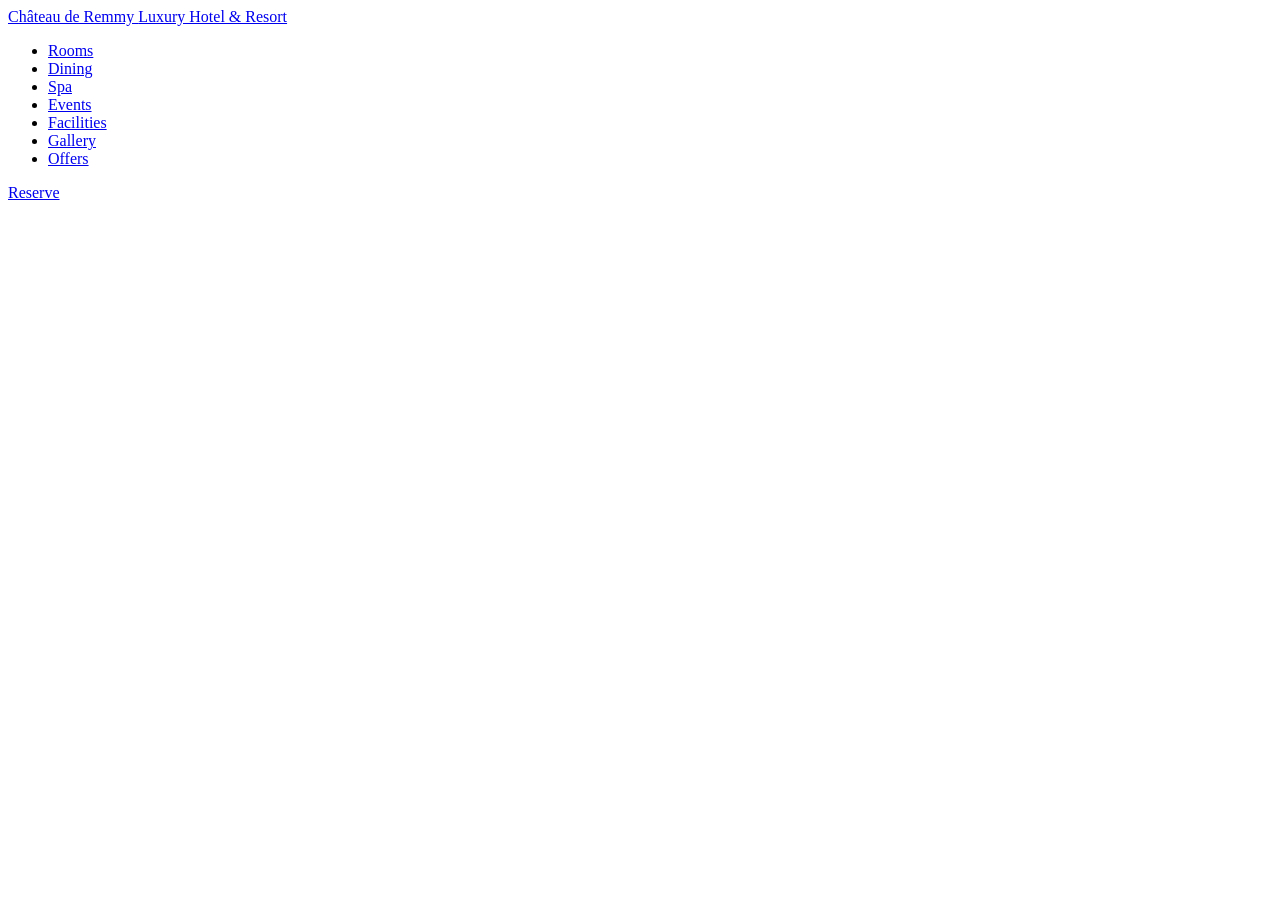
==== index.html @ 78923ac5 "Navbar made in index.html" ====
<!DOCTYPE html>
<html lang="en">
<head>
    <meta charset="UTF-8">
    <meta name="viewport" content="width=device-width, initial-scale=1.0">
    <title>Château de Remmy | Luxury Hotel & Resort</title>
</head>
<body>
    <!-- Navigation Bar -->
    <a href="index.html" class="navbar-logo">Château de Remmy
    <span>Luxury Hotel & Resort</span>
    </a>

    <ul class="navbar-links">
        <li><a href="rooms.html">Rooms</a></li>
        <li><a href="dining.html">Dining</a></li>
        <li><a href="spa.html">Spa</a></li>
        <li><a href="events.html">Events</a></li>
        <li><a href="facilities.html">Facilities</a></li>
        <li><a href="gallery.html">Gallery</a></li>
        <li><a href="offers.html">Offers</a></li>
    </ul>

     <a href="reservations.html" class="navbar-reserve">Reserve</a>
 
    
</body>
</html>
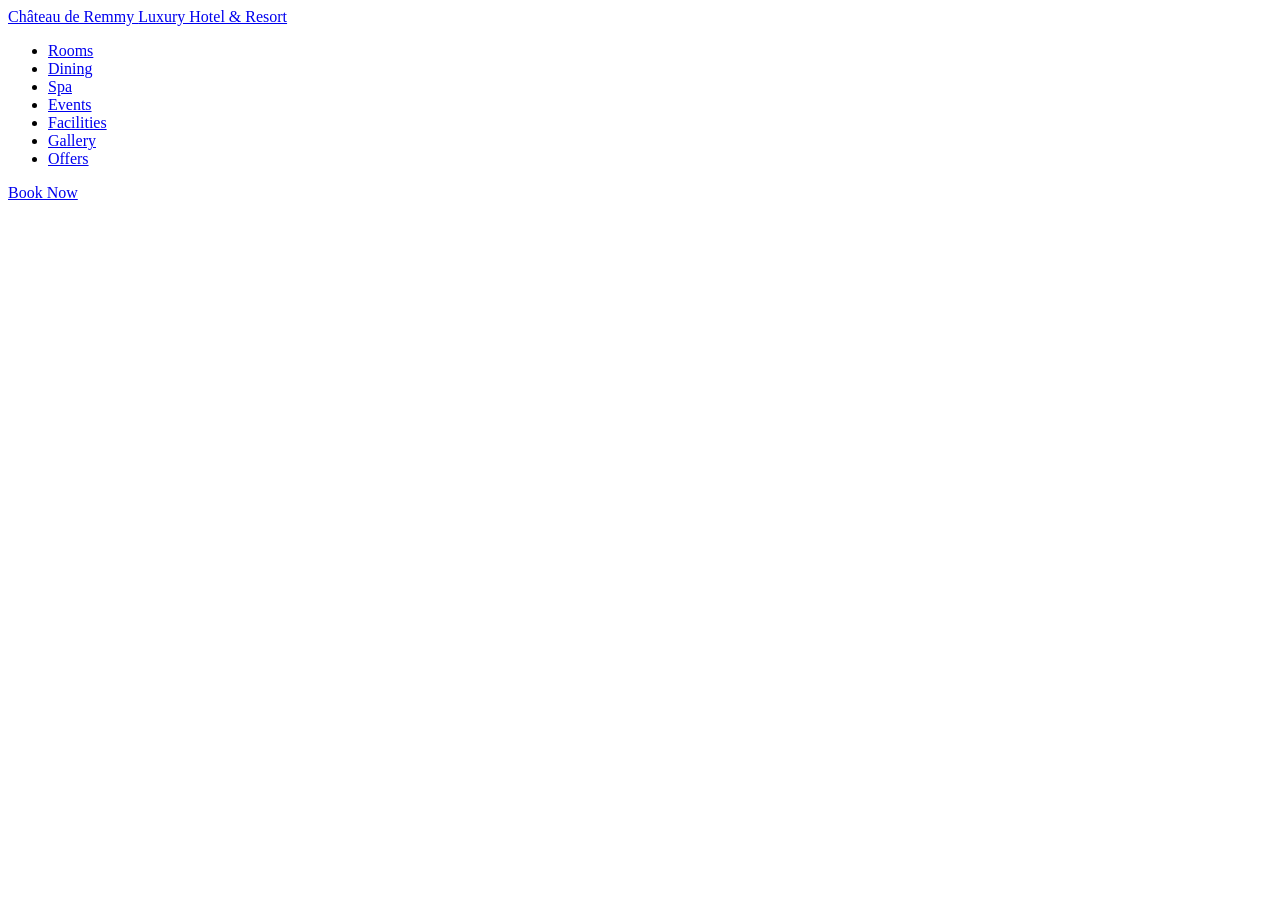
==== commit 3886b022: "small detail edited" ====
--- a/index.html
+++ b/index.html
@@ -21,7 +21,7 @@
         <li><a href="offers.html">Offers</a></li>
     </ul>
 
-     <a href="reservations.html" class="navbar-reserve">Reserve</a>
+     <a href="reservations.html" class="navbar-reserve">Book Now</a>
  
     
 </body>
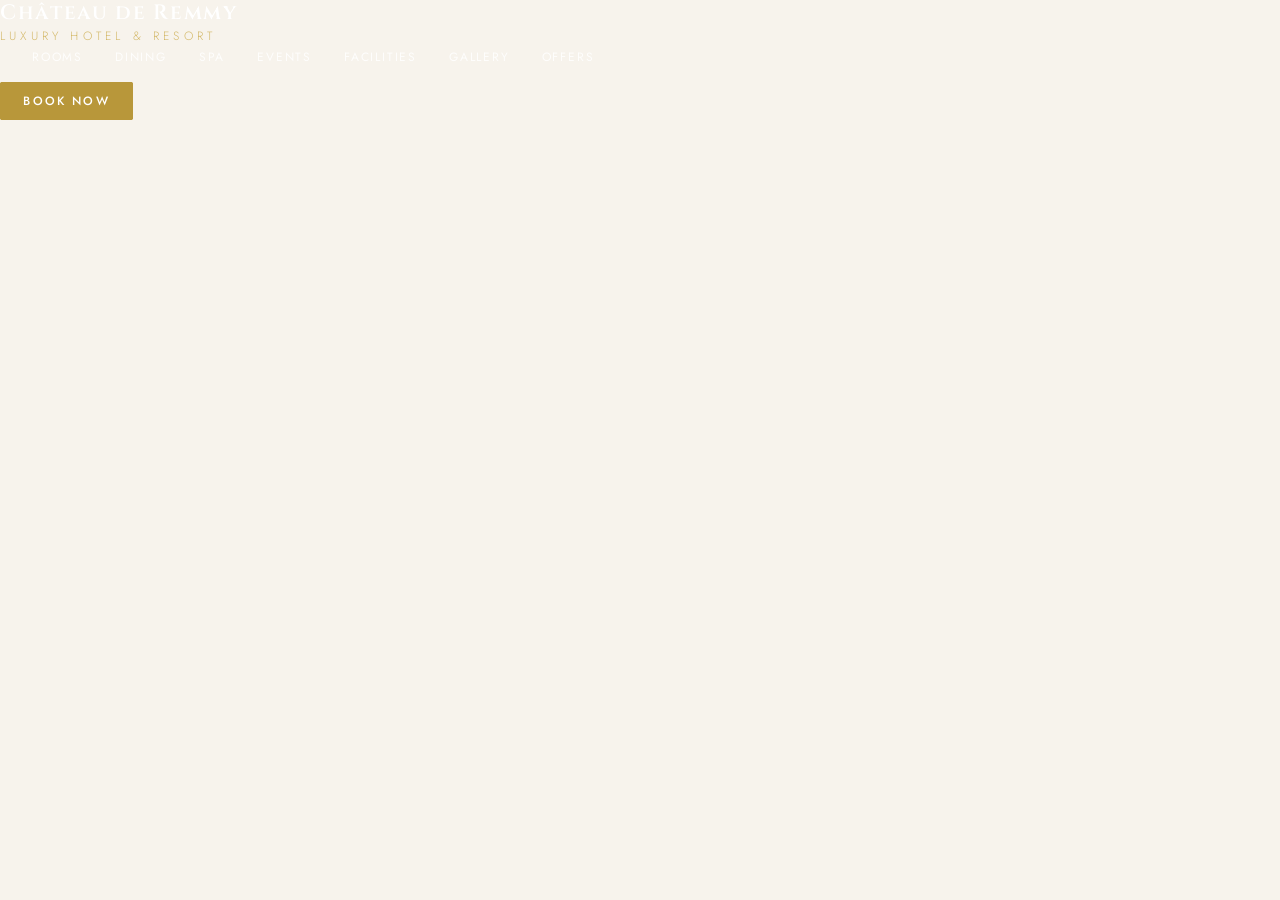
==== commit b15e49be: "Bootstrap links added" ====
--- a/index.html
+++ b/index.html
@@ -3,6 +3,8 @@
 <head>
     <meta charset="UTF-8">
     <meta name="viewport" content="width=device-width, initial-scale=1.0">
+    <link href="https://cdn.jsdelivr.net/npm/bootstrap@5.3.8/dist/css/bootstrap.min.css" rel="stylesheet">
+    <link rel="stylesheet" href="CSS/style.css">
     <title>Château de Remmy | Luxury Hotel & Resort</title>
 </head>
 <body>
--- a/CSS/style.css
+++ b/CSS/style.css
@@ -0,0 +1,929 @@
+/* ============================================================
+   CHATEAU DE REMMY — Main Stylesheet
+   Author: Remmy
+   Description: Shared foundation for all pages. All webpages use this style sheet 
+   ============================================================ */
+
+/* ── Google Fonts ─────────────────────────────────────────── */
+@import url('https://fonts.googleapis.com/css2?family=Cormorant+Garamond:ital,wght@0,300;0,400;0,600;1,300;1,400&family=Jost:wght@300;400;500&family=Cinzel:wght@400;600&display=swap');
+
+/* ── CSS Custom Properties ────────────────────────────────── */
+:root {
+  /* Colors */
+  --gold:         #B8973A;
+  --gold-light:   #D4B96A;
+  --gold-dark:    #8A6E25;
+  --navy:         #1A2438;
+  --navy-light:   #243050;
+  --cream:        #F7F3EC;
+  --cream-dark:   #EDE5D8;
+  --charcoal:     #2A2A2A;
+  --muted:        #6B6560;
+  --white:        #FFFFFF;
+  --black:        #0D0D0D;
+  --divider:      rgba(184, 151, 58, 0.25);
+
+  /* Typography */
+  --font-display: 'Cinzel', serif;               /* headers, logo */
+  --font-serif:   'Cormorant Garamond', serif;   /* subheadings, pull quotes */
+  --font-body:    'Jost', sans-serif;            /* body, nav, buttons */
+
+  /* Type Scale */
+  --text-xs:   0.75rem;
+  --text-sm:   0.875rem;
+  --text-base: 1rem;
+  --text-md:   1.125rem;
+  --text-lg:   1.375rem;
+  --text-xl:   1.75rem;
+  --text-2xl:  2.25rem;
+  --text-3xl:  3rem;
+  --text-4xl:  4rem;
+  --text-hero: clamp(3rem, 8vw, 6.5rem);
+
+  /* Spacing */
+  --section-py: 5rem;
+  --section-px: 1.5rem;
+
+  /* Transitions */
+  --transition: 0.35s ease;
+  --transition-slow: 0.6s ease;
+
+  /* Shadows */
+  --shadow-sm:  0 2px 12px rgba(0,0,0,0.07);
+  --shadow-md:  0 6px 28px rgba(0,0,0,0.12);
+  --shadow-lg:  0 16px 48px rgba(0,0,0,0.18);
+
+  /* Border radius */
+  --radius-sm: 2px;
+  --radius-md: 6px;
+}
+
+/* ── Reset & Base ─────────────────────────────────────────── */
+*, *::before, *::after {
+  box-sizing: border-box;
+  margin: 0;
+  padding: 0;
+}
+
+html {
+  scroll-behavior: smooth;
+  font-size: 16px;
+}
+
+body {
+  font-family: var(--font-body);
+  font-weight: 300;
+  color: var(--charcoal);
+  background-color: var(--cream);
+  line-height: 1.75;
+  -webkit-font-smoothing: antialiased;
+}
+
+img {
+  max-width: 100%;
+  height: auto;
+  display: block;
+}
+
+a {
+  color: inherit;
+  text-decoration: none;
+  transition: color var(--transition);
+}
+
+ul {
+  list-style: none;
+}
+
+/* ── Typography Utilities ─────────────────────────────────── */
+.font-display  { font-family: var(--font-display); }
+.font-serif    { font-family: var(--font-serif); }
+.font-body     { font-family: var(--font-body); }
+
+.text-gold     { color: var(--gold); }
+.text-navy     { color: var(--navy); }
+.text-muted    { color: var(--muted); }
+.text-cream    { color: var(--cream); }
+.text-white    { color: var(--white); }
+
+/* ── Section Layout ───────────────────────────────────────── */
+.section {
+  padding: var(--section-py) var(--section-px);
+}
+
+.section--dark {
+  background-color: var(--navy);
+  color: var(--cream);
+}
+
+.section--cream {
+  background-color: var(--cream-dark);
+}
+
+.section--white {
+  background-color: var(--white);
+}
+
+.container-narrow {
+  max-width: 780px;
+  margin-inline: auto;
+  padding-inline: var(--section-px);
+}
+
+/* ── Section Headers ──────────────────────────────────────── */
+.section-eyebrow {
+  font-family: var(--font-body);
+  font-size: var(--text-xs);
+  font-weight: 500;
+  letter-spacing: 0.25em;
+  text-transform: uppercase;
+  color: var(--gold);
+  display: block;
+  margin-bottom: 0.75rem;
+}
+
+.section-title {
+  font-family: var(--font-display);
+  font-size: var(--text-2xl);
+  font-weight: 600;
+  color: var(--navy);
+  line-height: 1.2;
+  margin-bottom: 1rem;
+}
+
+.section--dark .section-title {
+  color: var(--cream);
+}
+
+.section-subtitle {
+  font-family: var(--font-serif);
+  font-size: var(--text-lg);
+  font-weight: 300;
+  font-style: italic;
+  color: var(--muted);
+  margin-bottom: 2.5rem;
+  max-width: 560px;
+}
+
+.section--dark .section-subtitle {
+  color: var(--cream-dark);
+  opacity: 0.8;
+}
+
+/* Gold divider line under section title */
+.title-divider {
+  width: 48px;
+  height: 1px;
+  background: var(--gold);
+  margin: 1.25rem 0 2rem;
+}
+
+.title-divider--center {
+  margin-inline: auto;
+}
+
+/* ── Gold Rule Divider ────────────────────────────────────── */
+.gold-rule {
+  border: none;
+  border-top: 1px solid var(--divider);
+  margin: 3rem 0;
+}
+
+/* ── Buttons ──────────────────────────────────────────────── */
+.btn-chateau {
+  display: inline-block;
+  font-family: var(--font-body);
+  font-size: var(--text-xs);
+  font-weight: 500;
+  letter-spacing: 0.2em;
+  text-transform: uppercase;
+  padding: 0.85rem 2.25rem;
+  border: 1px solid var(--gold);
+  color: var(--gold);
+  background: transparent;
+  cursor: pointer;
+  transition: background var(--transition), color var(--transition);
+  border-radius: var(--radius-sm);
+}
+
+.btn-chateau:hover {
+  background: var(--gold);
+  color: var(--white);
+}
+
+.btn-chateau--filled {
+  background: var(--gold);
+  color: var(--white);
+}
+
+.btn-chateau--filled:hover {
+  background: var(--gold-dark);
+  border-color: var(--gold-dark);
+  color: var(--white);
+}
+
+.btn-chateau--dark {
+  border-color: var(--navy);
+  color: var(--navy);
+}
+
+.btn-chateau--dark:hover {
+  background: var(--navy);
+  color: var(--white);
+}
+
+.btn-chateau--white {
+  border-color: var(--white);
+  color: var(--white);
+}
+
+.btn-chateau--white:hover {
+  background: var(--white);
+  color: var(--navy);
+}
+
+/* ── Navbar ───────────────────────────────────────────────── */
+.navbar-chateau {
+  position: fixed;
+  top: 0;
+  left: 0;
+  right: 0;
+  z-index: 1000;
+  padding: 1.5rem 2rem;
+  display: flex;
+  align-items: center;
+  justify-content: space-between;
+  transition: background var(--transition), padding var(--transition), box-shadow var(--transition);
+}
+
+/* Transparent on hero pages */
+.navbar-chateau.navbar-transparent {
+  background: transparent;
+}
+
+/* Scrolled state — applied via JS */
+.navbar-chateau.scrolled {
+  background: var(--navy);
+  padding: 1rem 2rem;
+  box-shadow: var(--shadow-md);
+}
+
+/* Solid — for inner pages with no hero */
+.navbar-chateau.navbar-solid {
+  background: var(--navy);
+  padding: 1rem 2rem;
+}
+
+/* Logo */
+.navbar-logo {
+  font-family: var(--font-display);
+  font-size: 1.3rem;
+  font-weight: 600;
+  letter-spacing: 0.08em;
+  color: var(--white);
+  line-height: 1;
+}
+
+.navbar-logo span {
+  display: block;
+  font-family: var(--font-body);
+  font-size: var(--text-xs);
+  font-weight: 300;
+  letter-spacing: 0.35em;
+  text-transform: uppercase;
+  color: var(--gold-light);
+  margin-top: 2px;
+}
+
+/* Nav links */
+.navbar-links {
+  display: flex;
+  align-items: center;
+  gap: 2rem;
+}
+
+.navbar-links a {
+  font-family: var(--font-body);
+  font-size: var(--text-xs);
+  font-weight: 400;
+  letter-spacing: 0.15em;
+  text-transform: uppercase;
+  color: rgba(255,255,255,0.85);
+  position: relative;
+  padding-bottom: 2px;
+}
+
+.navbar-links a::after {
+  content: '';
+  position: absolute;
+  bottom: 0;
+  left: 0;
+  width: 0;
+  height: 1px;
+  background: var(--gold);
+  transition: width var(--transition);
+}
+
+.navbar-links a:hover,
+.navbar-links a.active {
+  color: var(--white);
+}
+
+.navbar-links a:hover::after,
+.navbar-links a.active::after {
+  width: 100%;
+}
+
+/* Reserve button in navbar */
+.navbar-reserve {
+  font-family: var(--font-body);
+  font-size: var(--text-xs);
+  font-weight: 500;
+  letter-spacing: 0.18em;
+  text-transform: uppercase;
+  color: var(--white);
+  background: var(--gold);
+  border: 1px solid var(--gold);
+  padding: 0.55rem 1.4rem;
+  border-radius: var(--radius-sm);
+  transition: background var(--transition), color var(--transition);
+  white-space: nowrap;
+}
+
+.navbar-reserve:hover {
+  background: var(--gold-dark);
+  border-color: var(--gold-dark);
+  color: var(--white);
+}
+
+/* Hamburger (mobile) */
+.navbar-toggler {
+  display: none;
+  background: none;
+  border: none;
+  cursor: pointer;
+  padding: 4px;
+}
+
+.navbar-toggler span {
+  display: block;
+  width: 24px;
+  height: 1.5px;
+  background: var(--white);
+  margin: 5px 0;
+  transition: transform var(--transition), opacity var(--transition);
+}
+
+/* Mobile nav drawer */
+.navbar-drawer {
+  display: none;
+  position: fixed;
+  top: 0;
+  right: -100%;
+  width: min(320px, 85vw);
+  height: 100vh;
+  background: var(--navy);
+  z-index: 999;
+  padding: 5rem 2rem 2rem;
+  flex-direction: column;
+  gap: 1.5rem;
+  transition: right var(--transition-slow);
+  box-shadow: var(--shadow-lg);
+}
+
+.navbar-drawer.open {
+  right: 0;
+}
+
+.navbar-drawer a {
+  font-family: var(--font-body);
+  font-size: var(--text-md);
+  font-weight: 300;
+  letter-spacing: 0.12em;
+  text-transform: uppercase;
+  color: rgba(255,255,255,0.85);
+  border-bottom: 1px solid var(--divider);
+  padding-bottom: 1rem;
+}
+
+.navbar-drawer a:hover {
+  color: var(--gold-light);
+}
+
+.drawer-overlay {
+  display: none;
+  position: fixed;
+  inset: 0;
+  background: rgba(0,0,0,0.5);
+  z-index: 998;
+}
+
+.drawer-overlay.open {
+  display: block;
+}
+
+/* ── Footer ───────────────────────────────────────────────── */
+.footer {
+  background: var(--black);
+  color: rgba(255,255,255,0.6);
+  padding: 4rem 2rem 2rem;
+}
+
+.footer-grid {
+  display: grid;
+  grid-template-columns: 2fr 1fr 1fr 1.5fr;
+  gap: 3rem;
+  padding-bottom: 3rem;
+  border-bottom: 1px solid rgba(255,255,255,0.08);
+  margin-bottom: 2rem;
+}
+
+.footer-brand .navbar-logo {
+  margin-bottom: 1rem;
+}
+
+.footer-brand p {
+  font-size: var(--text-sm);
+  line-height: 1.8;
+  max-width: 260px;
+  margin-bottom: 1.5rem;
+}
+
+.footer-heading {
+  font-family: var(--font-display);
+  font-size: var(--text-sm);
+  font-weight: 600;
+  letter-spacing: 0.15em;
+  color: var(--gold-light);
+  margin-bottom: 1.25rem;
+  text-transform: uppercase;
+}
+
+.footer-links {
+  display: flex;
+  flex-direction: column;
+  gap: 0.6rem;
+}
+
+.footer-links a {
+  font-size: var(--text-sm);
+  color: rgba(255,255,255,0.55);
+  letter-spacing: 0.04em;
+  transition: color var(--transition);
+}
+
+.footer-links a:hover {
+  color: var(--gold-light);
+}
+
+.footer-contact-item {
+  display: flex;
+  gap: 0.75rem;
+  font-size: var(--text-sm);
+  margin-bottom: 0.75rem;
+  align-items: flex-start;
+}
+
+.footer-contact-item i {
+  color: var(--gold);
+  margin-top: 3px;
+  flex-shrink: 0;
+}
+
+/* Social icons */
+.footer-socials {
+  display: flex;
+  gap: 0.75rem;
+  margin-top: 1rem;
+}
+
+.footer-social-icon {
+  width: 36px;
+  height: 36px;
+  border: 1px solid rgba(255,255,255,0.15);
+  border-radius: 50%;
+  display: flex;
+  align-items: center;
+  justify-content: center;
+  color: rgba(255,255,255,0.55);
+  font-size: var(--text-sm);
+  transition: border-color var(--transition), color var(--transition);
+}
+
+.footer-social-icon:hover {
+  border-color: var(--gold);
+  color: var(--gold);
+}
+
+.footer-bottom {
+  display: flex;
+  justify-content: space-between;
+  align-items: center;
+  font-size: var(--text-xs);
+  letter-spacing: 0.05em;
+  flex-wrap: wrap;
+  gap: 0.5rem;
+}
+
+.footer-bottom a {
+  color: rgba(255,255,255,0.4);
+}
+
+.footer-bottom a:hover {
+  color: var(--gold-light);
+}
+
+/* ── Cards ────────────────────────────────────────────────── */
+.card-chateau {
+  background: var(--white);
+  border-radius: var(--radius-md);
+  overflow: hidden;
+  box-shadow: var(--shadow-sm);
+  transition: transform var(--transition), box-shadow var(--transition);
+}
+
+.card-chateau:hover {
+  transform: translateY(-4px);
+  box-shadow: var(--shadow-md);
+}
+
+.card-chateau__img {
+  width: 100%;
+  height: 240px;
+  object-fit: cover;
+  transition: transform var(--transition-slow);
+}
+
+.card-chateau:hover .card-chateau__img {
+  transform: scale(1.04);
+}
+
+.card-chateau__img-wrap {
+  overflow: hidden;
+}
+
+.card-chateau__body {
+  padding: 1.5rem;
+}
+
+.card-chateau__eyebrow {
+  font-size: var(--text-xs);
+  letter-spacing: 0.2em;
+  text-transform: uppercase;
+  color: var(--gold);
+  margin-bottom: 0.4rem;
+}
+
+.card-chateau__title {
+  font-family: var(--font-display);
+  font-size: var(--text-lg);
+  color: var(--navy);
+  margin-bottom: 0.5rem;
+}
+
+.card-chateau__text {
+  font-size: var(--text-sm);
+  color: var(--muted);
+  line-height: 1.7;
+  margin-bottom: 1.25rem;
+}
+
+.card-chateau__price {
+  font-family: var(--font-serif);
+  font-size: var(--text-xl);
+  color: var(--navy);
+  font-weight: 300;
+}
+
+.card-chateau__price span {
+  font-family: var(--font-body);
+  font-size: var(--text-xs);
+  color: var(--muted);
+  font-weight: 300;
+}
+
+/* ── Form Elements ────────────────────────────────────────── */
+.form-chateau .form-label {
+  font-family: var(--font-body);
+  font-size: var(--text-xs);
+  letter-spacing: 0.15em;
+  text-transform: uppercase;
+  color: var(--muted);
+  margin-bottom: 0.4rem;
+  display: block;
+}
+
+.form-chateau .form-control,
+.form-chateau .form-select {
+  border: 1px solid var(--cream-dark);
+  border-radius: var(--radius-sm);
+  font-family: var(--font-body);
+  font-size: var(--text-sm);
+  font-weight: 300;
+  color: var(--charcoal);
+  background: var(--white);
+  padding: 0.7rem 1rem;
+  transition: border-color var(--transition), box-shadow var(--transition);
+}
+
+.form-chateau .form-control:focus,
+.form-chateau .form-select:focus {
+  outline: none;
+  border-color: var(--gold);
+  box-shadow: 0 0 0 3px rgba(184,151,58,0.12);
+}
+
+.form-chateau .form-control::placeholder {
+  color: var(--muted);
+  opacity: 0.6;
+}
+
+/* ── Badge ────────────────────────────────────────────────── */
+.badge-chateau {
+  display: inline-block;
+  font-family: var(--font-body);
+  font-size: 0.65rem;
+  font-weight: 500;
+  letter-spacing: 0.18em;
+  text-transform: uppercase;
+  padding: 0.3rem 0.8rem;
+  border-radius: 2px;
+  background: var(--gold);
+  color: var(--white);
+}
+
+.badge-chateau--outline {
+  background: transparent;
+  border: 1px solid var(--gold);
+  color: var(--gold);
+}
+
+.badge-chateau--navy {
+  background: var(--navy);
+  color: var(--cream);
+}
+
+/* ── Page Hero (inner pages) ──────────────────────────────── */
+.page-hero {
+  position: relative;
+  height: 420px;
+  display: flex;
+  align-items: flex-end;
+  padding: 3rem 2rem;
+  overflow: hidden;
+  margin-top: 0;
+}
+
+.page-hero__bg {
+  position: absolute;
+  inset: 0;
+  width: 100%;
+  height: 100%;
+  object-fit: cover;
+  z-index: 0;
+}
+
+.page-hero__overlay {
+  position: absolute;
+  inset: 0;
+  background: linear-gradient(to top, rgba(10,15,28,0.80) 0%, rgba(10,15,28,0.25) 100%);
+  z-index: 1;
+}
+
+.page-hero__content {
+  position: relative;
+  z-index: 2;
+  max-width: 1200px;
+  width: 100%;
+  margin-inline: auto;
+}
+
+.page-hero__eyebrow {
+  font-size: var(--text-xs);
+  letter-spacing: 0.28em;
+  text-transform: uppercase;
+  color: var(--gold-light);
+  margin-bottom: 0.5rem;
+}
+
+.page-hero__title {
+  font-family: var(--font-display);
+  font-size: var(--text-3xl);
+  color: var(--white);
+  font-weight: 600;
+  line-height: 1.1;
+}
+
+/* ── Breadcrumb ───────────────────────────────────────────── */
+.breadcrumb-chateau {
+  display: flex;
+  align-items: center;
+  gap: 0.5rem;
+  font-size: var(--text-xs);
+  letter-spacing: 0.1em;
+  text-transform: uppercase;
+  color: rgba(255,255,255,0.5);
+  margin-bottom: 1rem;
+}
+
+.breadcrumb-chateau a {
+  color: rgba(255,255,255,0.5);
+}
+
+.breadcrumb-chateau a:hover {
+  color: var(--gold-light);
+}
+
+.breadcrumb-chateau .sep {
+  color: var(--gold);
+}
+
+/* ── Utility Classes ──────────────────────────────────────── */
+.text-center  { text-align: center; }
+.text-left    { text-align: left; }
+.text-right   { text-align: right; }
+
+.mt-section   { margin-top: var(--section-py); }
+.mb-section   { margin-bottom: var(--section-py); }
+
+.visually-hidden {
+  position: absolute;
+  width: 1px;
+  height: 1px;
+  overflow: hidden;
+  clip: rect(0,0,0,0);
+  white-space: nowrap;
+}
+
+/* ── Scroll Animations ────────────────────────────────────── */
+.reveal {
+  opacity: 0;
+  transform: translateY(24px);
+  transition: opacity 0.7s ease, transform 0.7s ease;
+}
+
+.reveal.visible {
+  opacity: 1;
+  transform: translateY(0);
+}
+
+/* ── Reduced Motion ───────────────────────────────────────── */
+@media (prefers-reduced-motion: reduce) {
+  *, *::before, *::after {
+    animation-duration: 0.01ms !important;
+    transition-duration: 0.01ms !important;
+  }
+  .reveal {
+    opacity: 1;
+    transform: none;
+  }
+}
+
+/* ── Back to Top Button ───────────────────────────────────── */
+#back-to-top {
+  position: fixed;
+  bottom: 2rem;
+  right: 2rem;
+  width: 44px;
+  height: 44px;
+  background: var(--navy);
+  border: 1px solid var(--gold);
+  color: var(--gold);
+  display: flex;
+  align-items: center;
+  justify-content: center;
+  border-radius: 50%;
+  cursor: pointer;
+  opacity: 0;
+  pointer-events: none;
+  transition: opacity var(--transition), background var(--transition);
+  z-index: 900;
+  font-size: var(--text-sm);
+}
+
+#back-to-top.visible {
+  opacity: 1;
+  pointer-events: all;
+}
+
+#back-to-top:hover {
+  background: var(--gold);
+  color: var(--white);
+}
+
+/* ── Responsive ───────────────────────────────────────────── */
+@media (max-width: 1024px) {
+  .footer-grid {
+    grid-template-columns: 1fr 1fr;
+    gap: 2rem;
+  }
+}
+
+@media (max-width: 768px) {
+  :root {
+    --section-py: 3.5rem;
+    --text-2xl: 1.75rem;
+    --text-3xl: 2.25rem;
+  }
+
+  .navbar-links,
+  .navbar-reserve {
+    display: none;
+  }
+
+  .navbar-toggler {
+    display: block;
+  }
+
+  .navbar-drawer {
+    display: flex;
+  }
+
+  .footer-grid {
+    grid-template-columns: 1fr;
+    gap: 2rem;
+  }
+
+  .footer-bottom {
+    flex-direction: column;
+    text-align: center;
+  }
+
+  .page-hero {
+    height: 320px;
+    padding: 2rem 1.25rem;
+  }
+
+  .page-hero__title {
+    font-size: var(--text-2xl);
+  }
+}
+
+@media (max-width: 480px) {
+  :root {
+    --section-py: 2.5rem;
+    --section-px: 1rem;
+  }
+
+  .navbar-chateau {
+    padding: 1rem 1.25rem;
+  }
+
+  #back-to-top {
+    bottom: 1.25rem;
+    right: 1.25rem;
+  }
+}
+/* =========================
+   HOME HERO
+========================= */
+
+.hero-section{
+    height:100vh;
+    min-height:700px;
+
+    background:url('../Images/hotel-hero.jpg') center center/cover no-repeat;
+
+    position:relative;
+    display:flex;
+    align-items:center;
+}
+
+.hero-overlay{
+    position:absolute;
+    inset:0;
+
+    background:rgba(10,15,28,0.55);
+}
+
+.hero-section .container{
+    position:relative;
+    z-index:2;
+}
+
+.hero-title{
+    font-family:var(--font-display);
+    font-size:var(--text-hero);
+    color:white;
+    line-height:1.1;
+    margin-bottom:1rem;
+}
+
+.hero-text{
+    color:rgba(255,255,255,0.9);
+    font-size:1.2rem;
+    max-width:600px;
+    margin-bottom:2rem;
+}
+
+@media(max-width:768px){
+
+    .hero-section{
+        min-height:600px;
+        text-align:center;
+    }
+
+    .hero-text{
+        margin-inline:auto;
+    }
+}
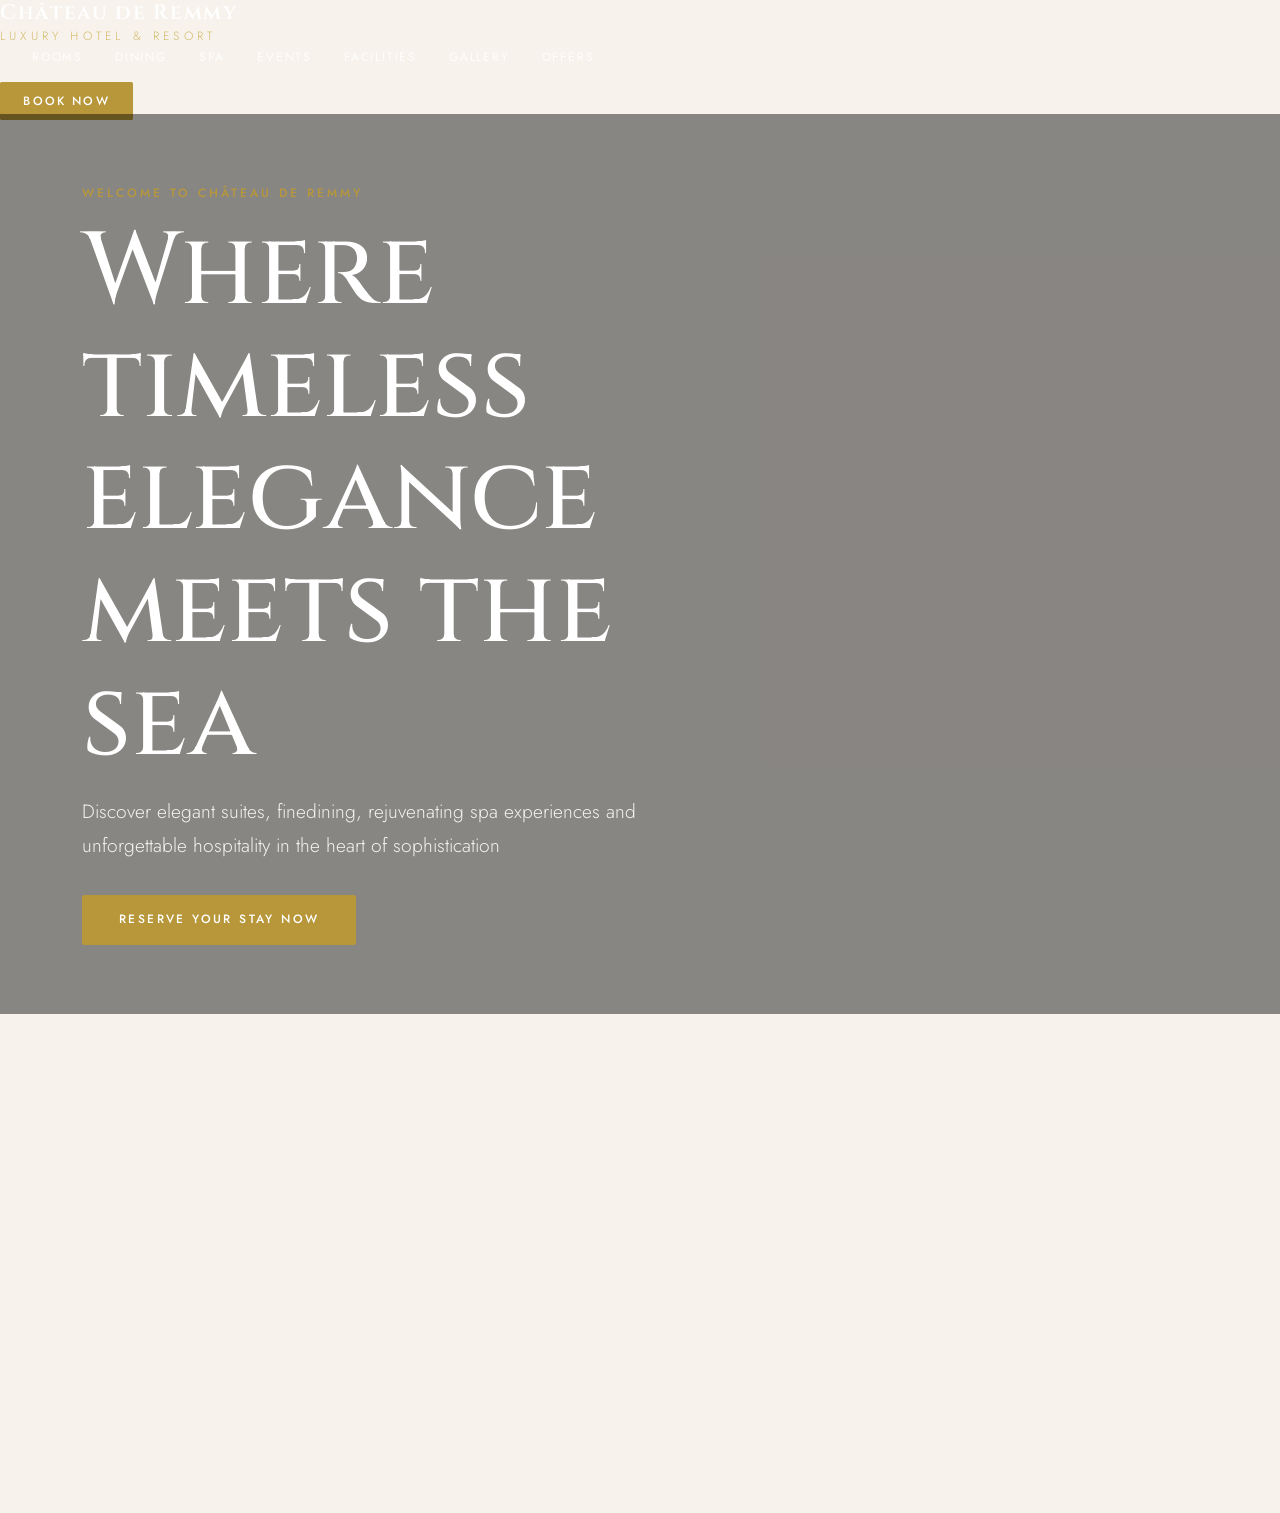
==== commit 65d74cb2: "hero and intro updated" ====
--- a/index.html
+++ b/index.html
@@ -24,6 +24,42 @@
     </ul>
 
      <a href="reservations.html" class="navbar-reserve">Book Now</a>
+
+    <!-- Hero Section -->
+     <header class="hero-section">
+        <div class="hero-overlay"></div>
+        <div class="container"> 
+            <div class="hero-content">
+                <span class="section-eyebrow">Welcome to Château de Remmy</span>
+                <h1 class="hero-title">Where timeless elegance meets the sea</h1>
+                <p class="hero-text">Discover elegant suites, finedining, rejuvenating spa experiences and unforgettable hospitality in the heart of sophistication </p>
+                <a href="reservations.html" class="btn-chateau btn-chateau--filled">Reserve your stay now</a>
+                </div>
+            </div>
+     </header>
+
+    <!-- Intro page -->
+     <section class="section section-white intro">
+        <div class="intro__grid">
+            <div class="intro__image reveal">
+                <img src="images/intro.jpg" alt="Château de Remmy courtyard with fountain and flowers">
+            </div>
+            <div class="intro__text reveal">
+                <span class="section-eyebrow">Discover the Essence of Luxury</span>
+                <h2 class="section-title">A legacy of Elegance on the Riviera </h2>
+                <div class="title-divider"></div>
+                <p class="font-srif text-muted intro-lead">  Nestled along the sun-drenched coastline, Château de Remmy has welcomed travelers
+                   since 1898 with a quiet, uncompromising sense of grace.</p>
+                <p class="text-mmuted">Every detail, from hand-laid stone corridors to the scent of lavender drifting through
+                 open courtyards, has been preserved and renewed across four generations of family ownership.
+                  Here, hospitality is not a service. It is a tradition.
+                   </p>
+                <a href="about.html" class="btn-chateau btn-chateau--dark mt-3">Discover Our Story</a>
+            </div>
+        </div>
+     </section>
+
+     
  
     
 </body>
--- a/CSS/style.css
+++ b/CSS/style.css
@@ -926,4 +926,59 @@
     .hero-text{
         margin-inline:auto;
     }
+}
+/* =====================================
+   HOME HERO
+===================================== */
+
+.hero-section{
+    height:100vh;
+    min-height:700px;
+    background:url('../Images/hero.jpg') center center/cover no-repeat;
+    position:relative;
+    display:flex;
+    align-items:center;
+}
+
+.hero-overlay{
+    position:absolute;
+    inset:0;
+    background:rgba(0,0,0,0.45);
+}
+
+.hero-content{
+    position:relative;
+    z-index:2;
+    max-width:700px;
+    color:white;
+}
+
+.hero-title{
+    font-family:var(--font-display);
+    font-size:var(--text-hero);
+    color:white;
+    margin-bottom:1rem;
+    line-height:1.1;
+}
+
+.hero-text{
+    font-size:1.2rem;
+    margin-bottom:2rem;
+    color:rgba(255,255,255,0.9);
+}
+
+@media(max-width:768px){
+
+    .hero-section{
+        min-height:600px;
+        text-align:center;
+    }
+
+    .hero-content{
+        margin:auto;
+    }
+
+    .hero-text{
+        font-size:1rem;
+    }
 }
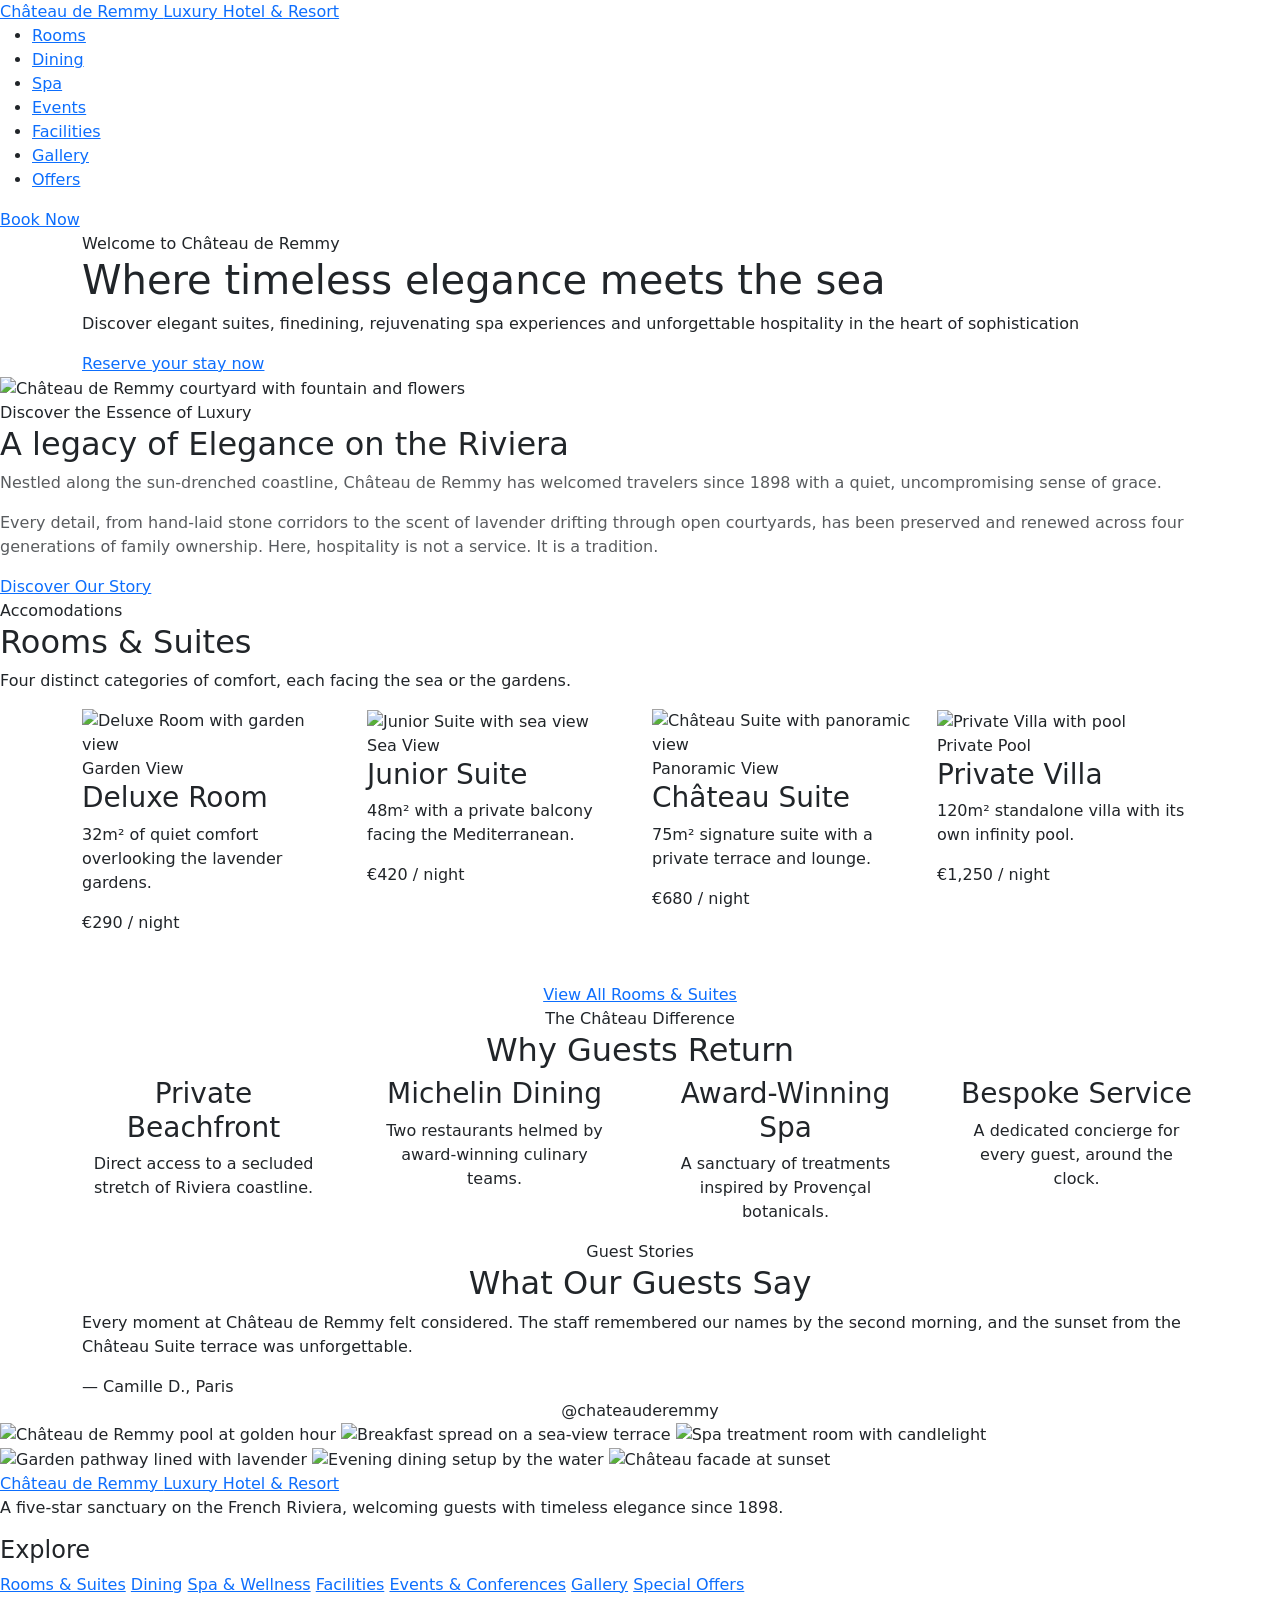
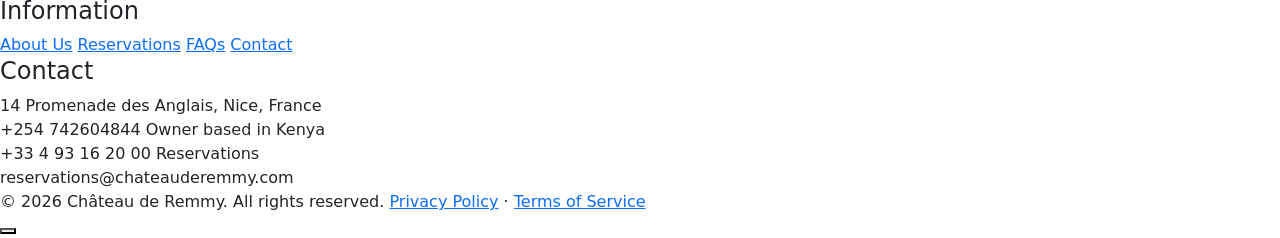
==== commit f6f79afe: "index.html finished" ====
--- a/index.html
+++ b/index.html
@@ -39,18 +39,18 @@
      </header>
 
     <!-- Intro page -->
-     <section class="section section-white intro">
+     <section class="section section--white intro">
         <div class="intro__grid">
             <div class="intro__image reveal">
-                <img src="images/intro.jpg" alt="Château de Remmy courtyard with fountain and flowers">
+                <img src="Images/intro.jpg" alt="Château de Remmy courtyard with fountain and flowers">
             </div>
             <div class="intro__text reveal">
                 <span class="section-eyebrow">Discover the Essence of Luxury</span>
                 <h2 class="section-title">A legacy of Elegance on the Riviera </h2>
                 <div class="title-divider"></div>
-                <p class="font-srif text-muted intro-lead">  Nestled along the sun-drenched coastline, Château de Remmy has welcomed travelers
+                <p class="font-srif text-muted intro__lead">  Nestled along the sun-drenched coastline, Château de Remmy has welcomed travelers
                    since 1898 with a quiet, uncompromising sense of grace.</p>
-                <p class="text-mmuted">Every detail, from hand-laid stone corridors to the scent of lavender drifting through
+                <p class="text-muted">Every detail, from hand-laid stone corridors to the scent of lavender drifting through
                  open courtyards, has been preserved and renewed across four generations of family ownership.
                   Here, hospitality is not a service. It is a tradition.
                    </p>
@@ -59,7 +59,282 @@
         </div>
      </section>
 
-     
+    <section class="section section--cream">
+        <div classs="container text-center">
+            <span class="section eyebrow">Accomodations</span>
+            <h2 class="section-title">Rooms &amp; Suites</h2>
+            <div class="title-divider title-divider--center"></div>
+            <p class="section-subtitle mx-auto">
+                Four distinct categories of comfort, each facing the sea or the gardens.
+            </p>
+            </div>
+        <div class="container">
+            <div class="row g-4">
+
+                <div class="col-md-6 col-lg-3">
+                    <div class="car-chateau reveal">
+                         <div class="card-chateau__img-wrap">
+              <img src="images/room-deluxe.jpg" alt="Deluxe Room with garden view" class="card-chateau__img">
+            </div>
+            <div class="card-chateau__body">
+              <span class="card-chateau__eyebrow">Garden View</span>
+              <h3 class="card-chateau__title">Deluxe Room</h3>
+              <p class="card-chateau__text">32m² of quiet comfort overlooking the lavender gardens.</p>
+              <div class="card-chateau__price">€290 <span>/ night</span></div>
+            </div>
+          </div>
+        </div>
+ 
+        <div class="col-md-6 col-lg-3">
+          <div class="card-chateau reveal">
+            <div class="card-chateau__img-wrap">
+              <img src="images/room-junior-suite.jpg" alt="Junior Suite with sea view" class="card-chateau__img">
+            </div>
+            <div class="card-chateau__body">
+              <span class="card-chateau__eyebrow">Sea View</span>
+              <h3 class="card-chateau__title">Junior Suite</h3>
+              <p class="card-chateau__text">48m² with a private balcony facing the Mediterranean.</p>
+              <div class="card-chateau__price">€420 <span>/ night</span></div>
+            </div>
+          </div>
+        </div>
+ 
+        <div class="col-md-6 col-lg-3">
+          <div class="card-chateau reveal">
+            <div class="card-chateau__img-wrap">
+              <img src="images/room-chateau-suite.jpg" alt="Château Suite with panoramic view" class="card-chateau__img">
+            </div>
+            <div class="card-chateau__body">
+              <span class="card-chateau__eyebrow">Panoramic View</span>
+              <h3 class="card-chateau__title">Château Suite</h3>
+              <p class="card-chateau__text">75m² signature suite with a private terrace and lounge.</p>
+              <div class="card-chateau__price">€680 <span>/ night</span></div>
+            </div>
+          </div>
+        </div>
+ 
+        <div class="col-md-6 col-lg-3">
+          <div class="card-chateau reveal">
+            <div class="card-chateau__img-wrap">
+              <img src="images/room-villa.jpg" alt="Private Villa with pool" class="card-chateau__img">
+            </div>
+            <div class="card-chateau__body">
+              <span class="card-chateau__eyebrow">Private Pool</span>
+              <h3 class="card-chateau__title">Private Villa</h3>
+              <p class="card-chateau__text">120m² standalone villa with its own infinity pool.</p>
+              <div class="card-chateau__price">€1,250 <span>/ night</span></div>
+            </div>
+          </div>
+        </div>
+ 
+      </div>
+ 
+      <div class="text-center mt-5">
+        <a href="rooms.html" class="btn-chateau btn-chateau--dark">View All Rooms &amp; Suites</a>
+      </div>
+    </div>
+  </section>
+                    </div>
+                </div>
+            </div>
+        </div>
+
+    </section>
+     <!-- ══════════════════════════════════════════════════════
+       WHY CHOOSE US
+  ══════════════════════════════════════════════════════ -->
+  <section class="section section--dark why-us">
+    <div class="container text-center">
+      <span class="section-eyebrow">The Château Difference</span>
+      <h2 class="section-title">Why Guests Return</h2>
+      <div class="title-divider title-divider--center"></div>
+    </div>
+ 
+    <div class="container">
+      <div class="row g-5 text-center">
+        <div class="col-md-3 reveal">
+          <i class="fa-solid fa-water why-us__icon"></i>
+          <h3 class="why-us__title">Private Beachfront</h3>
+          <p class="why-us__text">Direct access to a secluded stretch of Riviera coastline.</p>
+        </div>
+        <div class="col-md-3 reveal">
+          <i class="fa-solid fa-utensils why-us__icon"></i>
+          <h3 class="why-us__title">Michelin Dining</h3>
+          <p class="why-us__text">Two restaurants helmed by award-winning culinary teams.</p>
+        </div>
+        <div class="col-md-3 reveal">
+          <i class="fa-solid fa-spa why-us__icon"></i>
+          <h3 class="why-us__title">Award-Winning Spa</h3>
+          <p class="why-us__text">A sanctuary of treatments inspired by Provençal botanicals.</p>
+        </div>
+        <div class="col-md-3 reveal">
+          <i class="fa-solid fa-concierge-bell why-us__icon"></i>
+          <h3 class="why-us__title">Bespoke Service</h3>
+          <p class="why-us__text">A dedicated concierge for every guest, around the clock.</p>
+        </div>
+      </div>
+    </div>
+  </section>
+ 
+  <!-- ══════════════════════════════════════════════════════
+       TESTIMONIALS
+  ══════════════════════════════════════════════════════ -->
+  <section class="section section--white testimonials">
+    <div class="container text-center">
+      <span class="section-eyebrow">Guest Stories</span>
+      <h2 class="section-title">What Our Guests Say</h2>
+      <div class="title-divider title-divider--center"></div>
+    </div>
+ 
+    <div class="container">
+      <div id="testimonialCarousel" class="carousel slide" data-bs-ride="carousel">
+        <div class="carousel-inner">
+ 
+          <div class="carousel-item active">
+            <div class="testimonial-slide">
+              <i class="fa-solid fa-quote-left testimonial-slide__icon"></i>
+              <p class="testimonial-slide__text font-serif">
+                Every moment at Château de Remmy felt considered. The staff remembered our names
+                by the second morning, and the sunset from the Château Suite terrace was unforgettable.
+              </p>
+              <span class="testimonial-slide__author">— Camille D., Paris</span>
+            </div>
+          </div>
+ 
+          <div class="carousel-item">
+            <div class="testimonial-slide">
+              <i class="fa-solid fa-quote-left testimonial-slide__icon"></i>
+              <p class="testimonial-slide__text font-serif">
+                We have stayed at properties across Europe, and nothing compares to the quiet
+                confidence of this place. The spa alone is worth the trip.
+              </p>
+              <span class="testimonial-slide__author">— James &amp; Laura W., London</span>
+            </div>
+          </div>
+ 
+          <div class="carousel-item">
+            <div class="testimonial-slide">
+              <i class="fa-solid fa-quote-left testimonial-slide__icon"></i>
+              <p class="testimonial-slide__text font-serif">
+                Our wedding weekend here was beyond anything we imagined. The events team handled
+                every detail so we could simply enjoy it.
+              </p>
+              <span class="testimonial-slide__author">— Sofia R., Milan</span>
+            </div>
+          </div>
+ 
+        </div>
+ 
+        <button class="carousel-control-prev" type="button" data-bs-target="#testimonialCarousel" data-bs-slide="prev">
+          <span class="testimonial-nav-icon"><i class="fa-solid fa-arrow-left"></i></span>
+        </button>
+        <button class="carousel-control-next" type="button" data-bs-target="#testimonialCarousel" data-bs-slide="next">
+          <span class="testimonial-nav-icon"><i class="fa-solid fa-arrow-right"></i></span>
+        </button>
+      </div>
+    </div>
+  </section>
+ 
+  <!-- ══════════════════════════════════════════════════════
+       INSTAGRAM STRIP
+  ══════════════════════════════════════════════════════ -->
+  <section class="instagram-strip">
+    <div class="instagram-strip__header text-center">
+      <span class="section-eyebrow">@chateauderemmy</span>
+    </div>
+    <div class="instagram-strip__grid">
+      <img src="images/insta-1.jpg" alt="Château de Remmy pool at golden hour">
+      <img src="images/insta-2.jpg" alt="Breakfast spread on a sea-view terrace">
+      <img src="images/insta-3.jpg" alt="Spa treatment room with candlelight">
+      <img src="images/insta-4.jpg" alt="Garden pathway lined with lavender">
+      <img src="images/insta-5.jpg" alt="Evening dining setup by the water">
+      <img src="images/insta-6.jpg" alt="Château facade at sunset">
+    </div>
+  </section>
+ 
+  <!-- ══════════════════════════════════════════════════════
+       FOOTER
+  ══════════════════════════════════════════════════════ -->
+  <footer class="footer">
+    <div class="footer-grid">
+ 
+      <div class="footer-brand">
+        <a href="index.html" class="navbar-logo">
+          Château de Remmy
+          <span>Luxury Hotel &amp; Resort</span>
+        </a>
+        <p>A five-star sanctuary on the French Riviera, welcoming guests with timeless
+           elegance since 1898.</p>
+        <div class="footer-socials">
+          <a href="#" class="footer-social-icon" aria-label="Instagram"><i class="fa-brands fa-instagram"></i></a>
+          <a href="#" class="footer-social-icon" aria-label="Facebook"><i class="fa-brands fa-facebook-f"></i></a>
+          <a href="#" class="footer-social-icon" aria-label="Pinterest"><i class="fa-brands fa-pinterest-p"></i></a>
+        </div>
+      </div>
+ 
+      <div class="footer-explore">
+        <h4 class="footer-heading">Explore</h4>
+        <div class="footer-links">
+          <a href="rooms.html">Rooms &amp; Suites</a>
+          <a href="dining.html">Dining</a>
+          <a href="spa.html">Spa &amp; Wellness</a>
+          <a href="facilities.html">Facilities</a>
+          <a href="events.html">Events &amp; Conferences</a>
+          <a href="gallery.html">Gallery</a>
+          <a href="offers.html">Special Offers</a>
+        </div>
+      </div>
+ 
+      <div class="footer-info">
+        <h4 class="footer-heading">Information</h4>
+        <div class="footer-links">
+          <a href="about.html">About Us</a>
+          <a href="reservations.html">Reservations</a>
+          <a href="faq.html">FAQs</a>
+          <a href="contact.html">Contact</a>
+        </div>
+      </div>
+ 
+      <div class="footer-contact">
+        <h4 class="footer-heading">Contact</h4>
+        <div class="footer-contact-item">
+          <i class="fa-solid fa-location-dot"></i>
+          <span>14 Promenade des Anglais, Nice, France</span>
+        </div>
+        <div class="footer-contact-item">
+          <i class="fa-solid fa-phone"></i>
+          <span>+254 742604844 Owner based in Kenya</span>
+        </div>
+        <div  class="footer-contact-item">
+            <i class="fa-solid fa-phone"></i>
+            <span>+33 4 93 16 20 00 Reservations</span>
+        </div>
+        <div class="footer-contact-item">
+          <i class="fa-solid fa-envelope"></i>
+          <span>reservations@chateauderemmy.com</span>
+        </div>
+      </div>
+ 
+    </div>
+ 
+    <div class="footer-bottom">
+      <span>&copy; 2026 Château de Remmy. All rights reserved.</span>
+      <span><a href="#">Privacy Policy</a> &middot; <a href="#">Terms of Service</a></span>
+    </div>
+  </footer>
+ 
+  <!-- Back to Top -->
+  <button id="back-to-top" aria-label="Back to top">
+    <i class="fa-solid fa-arrow-up"></i>
+  </button>
+ 
+  <!-- Bootstrap JS Bundle (includes Popper) -->
+  <script src="https://cdn.jsdelivr.net/npm/bootstrap@5.3.3/dist/js/bootstrap.bundle.min.js"></script>
+ 
+  <!-- Custom JS -->
+  <script src="js/main.js"></script>
+
+
  
     
 </body>
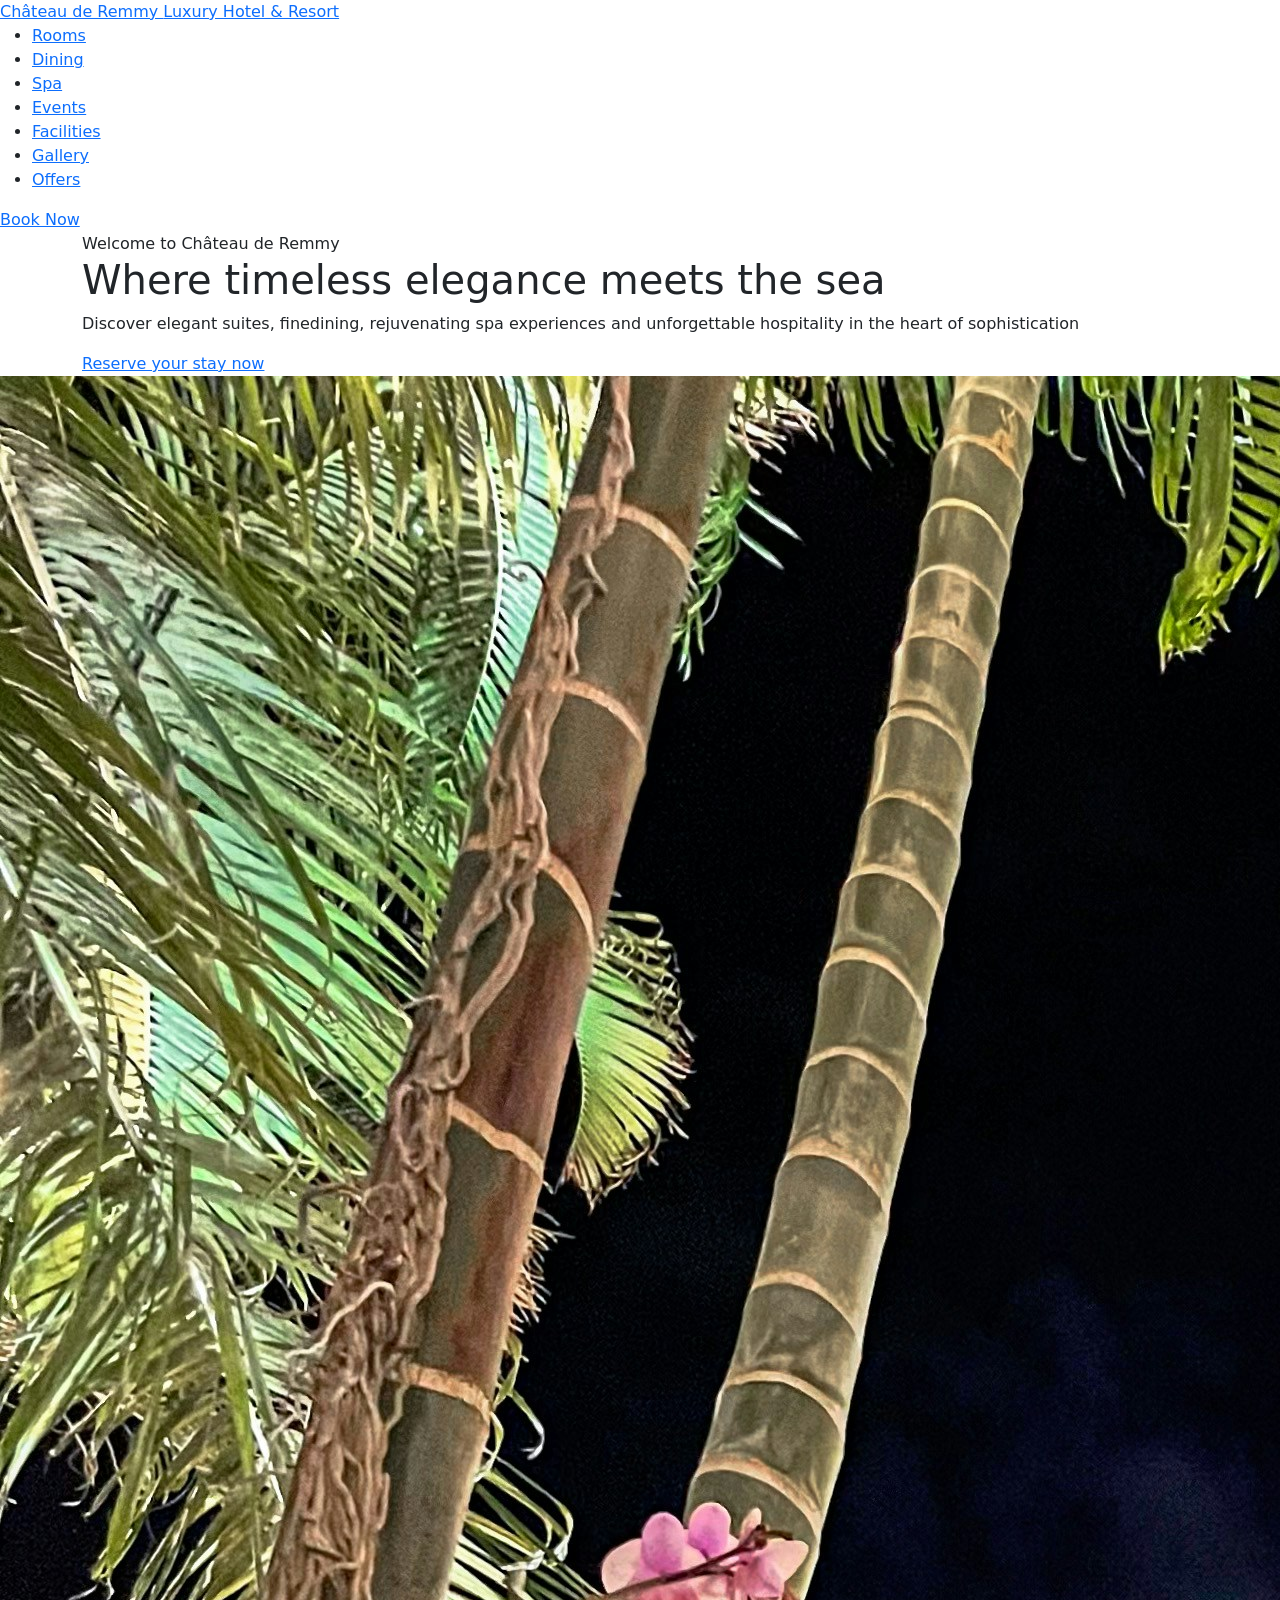
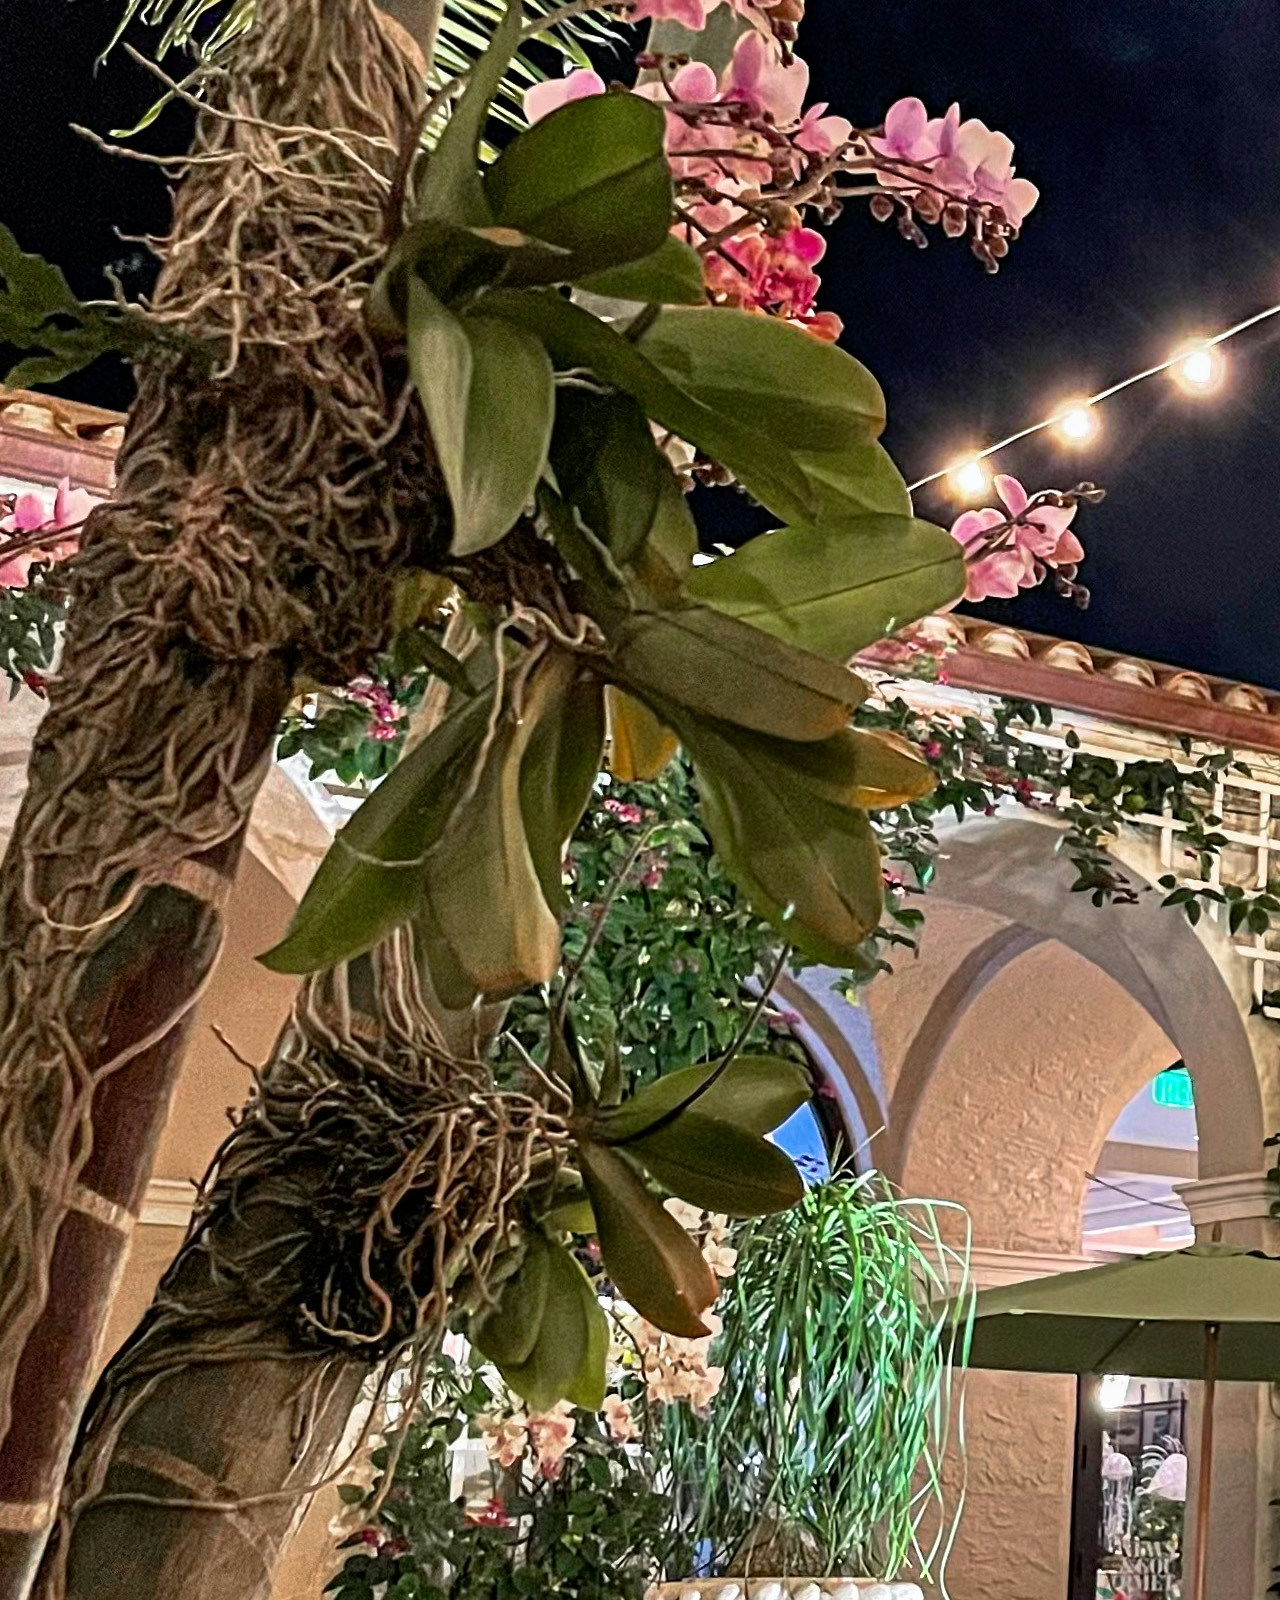
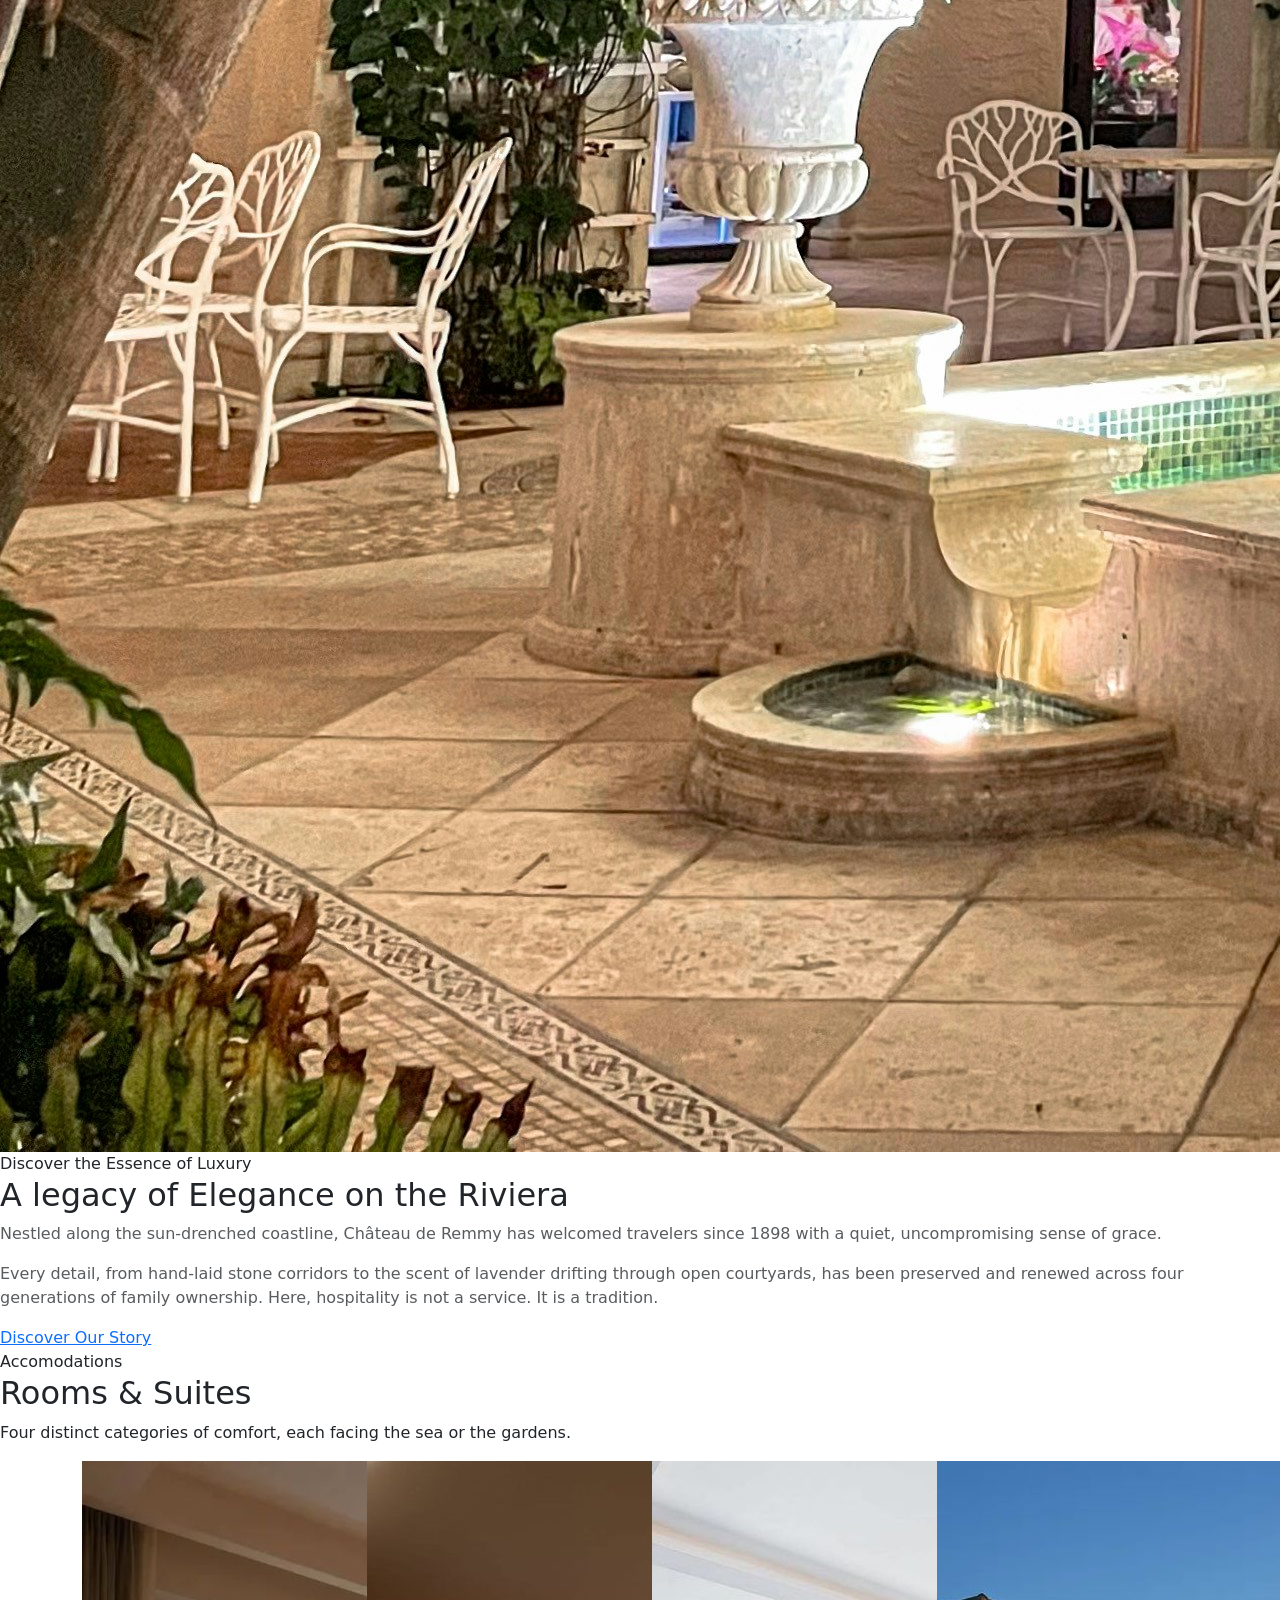
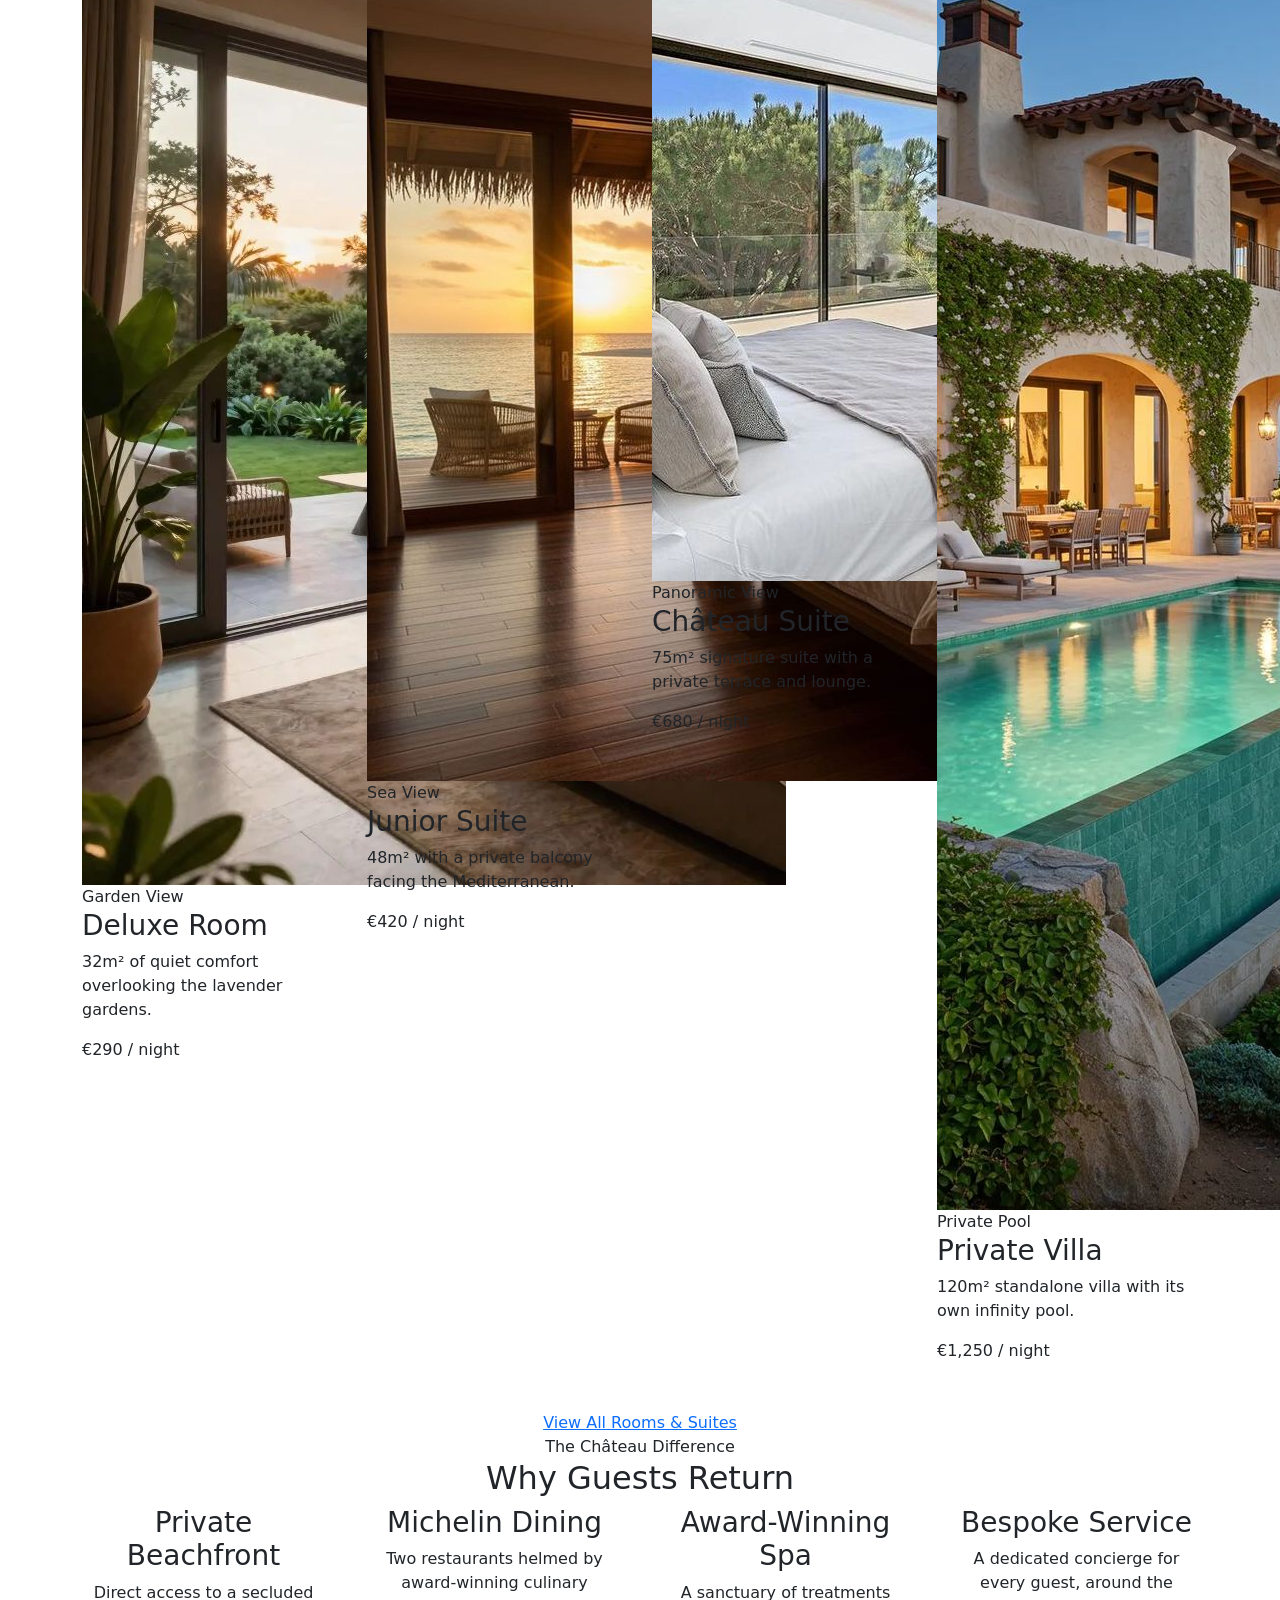
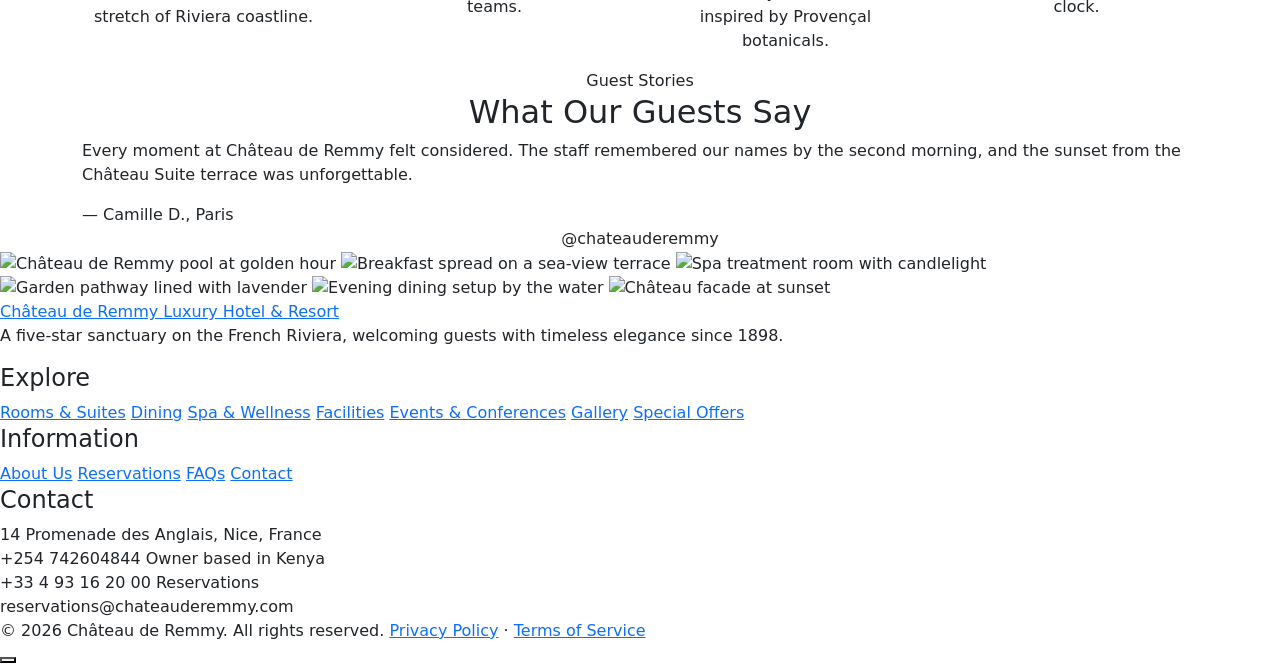
==== commit 016ad5f0: "Images for index.html added" ====
--- a/index.html
+++ b/index.html
@@ -42,7 +42,7 @@
      <section class="section section--white intro">
         <div class="intro__grid">
             <div class="intro__image reveal">
-                <img src="Images/intro.jpg" alt="Château de Remmy courtyard with fountain and flowers">
+                <img src="images/intro.jpg" alt="Château de Remmy courtyard with fountain and flowers">
             </div>
             <div class="intro__text reveal">
                 <span class="section-eyebrow">Discover the Essence of Luxury</span>
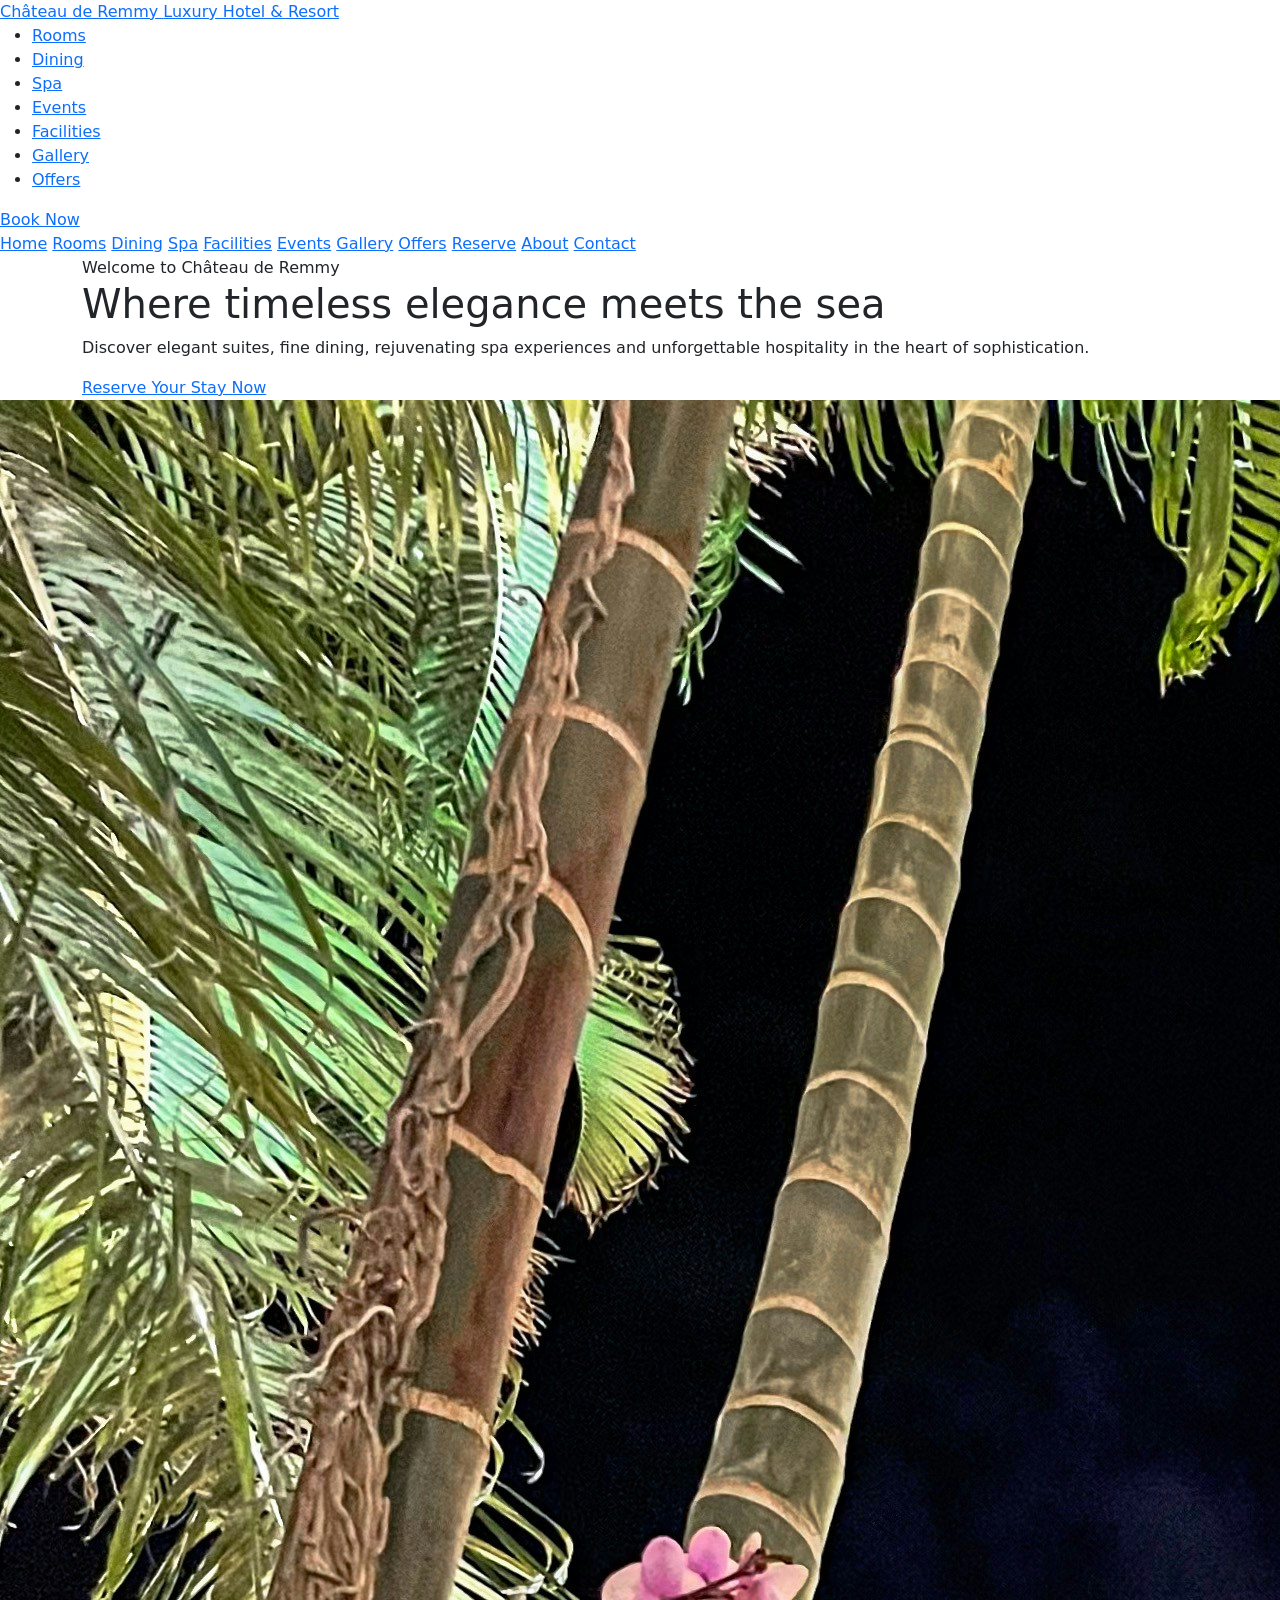
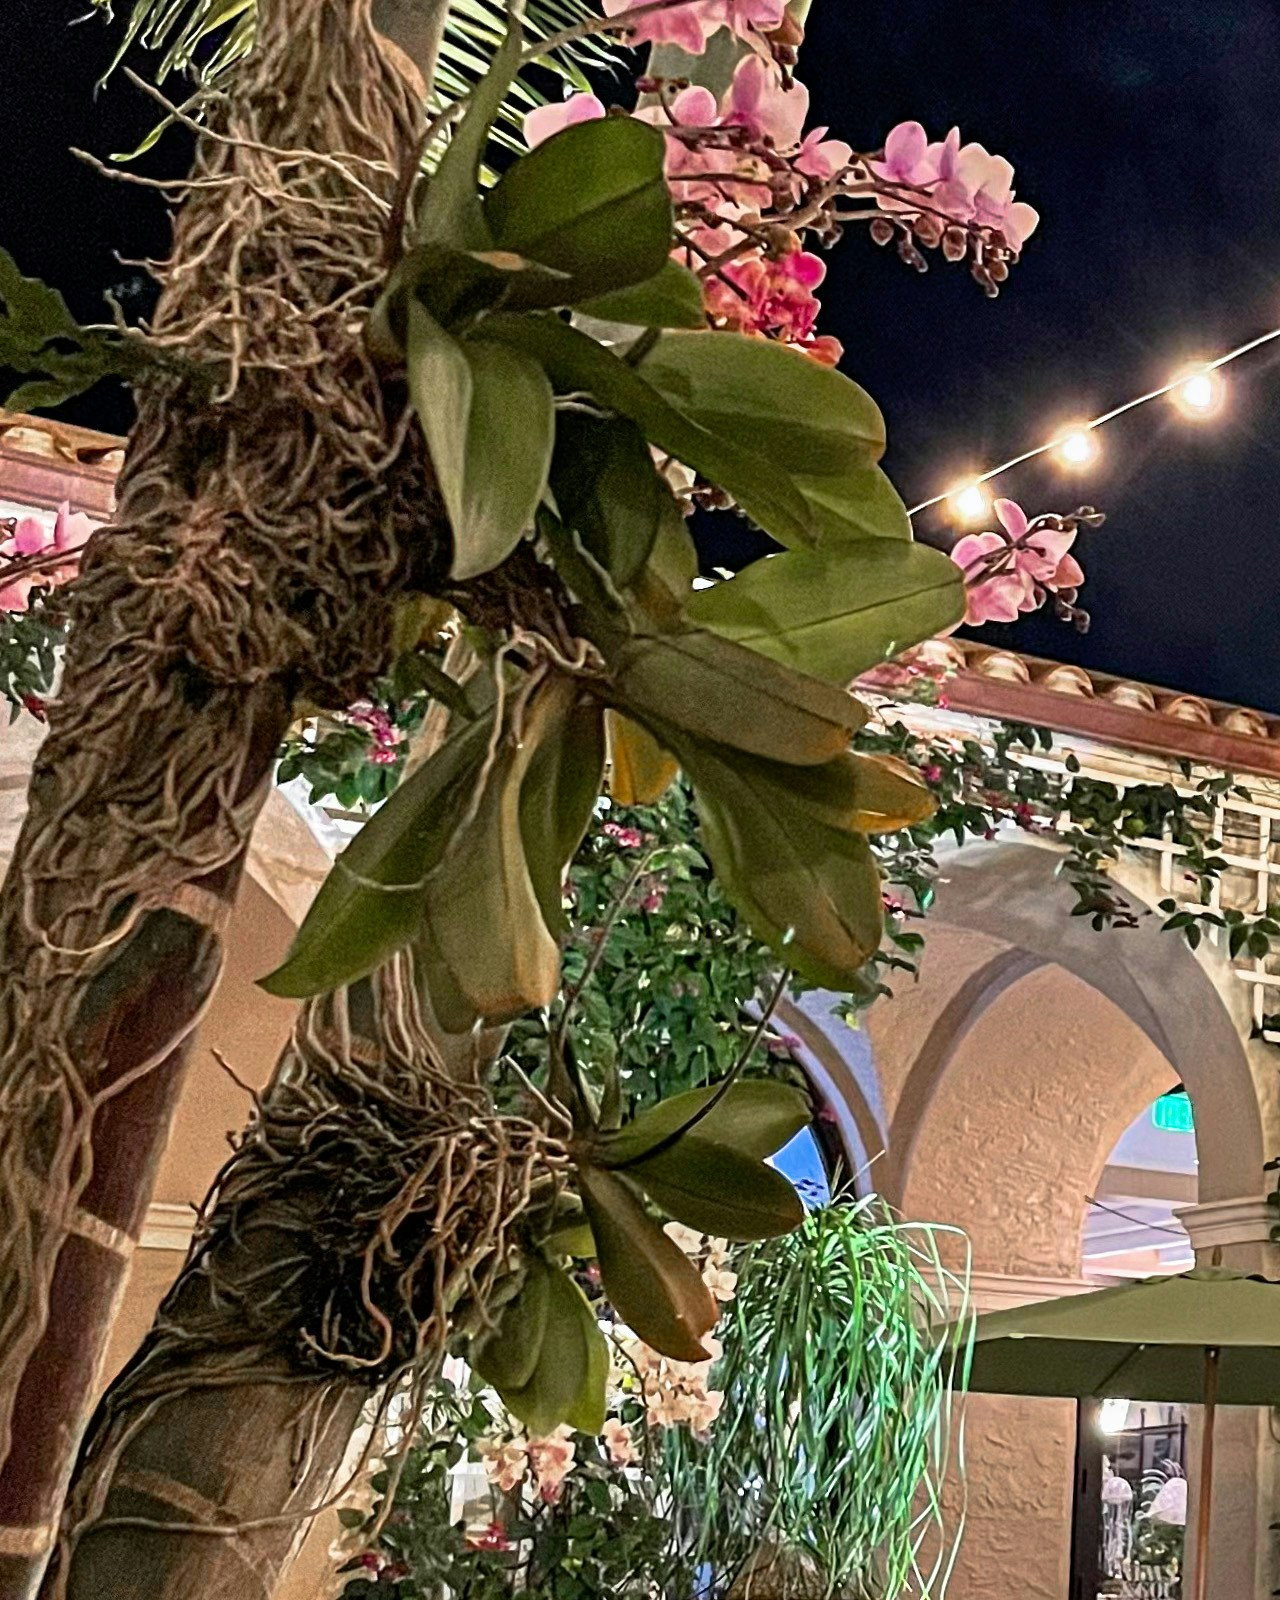
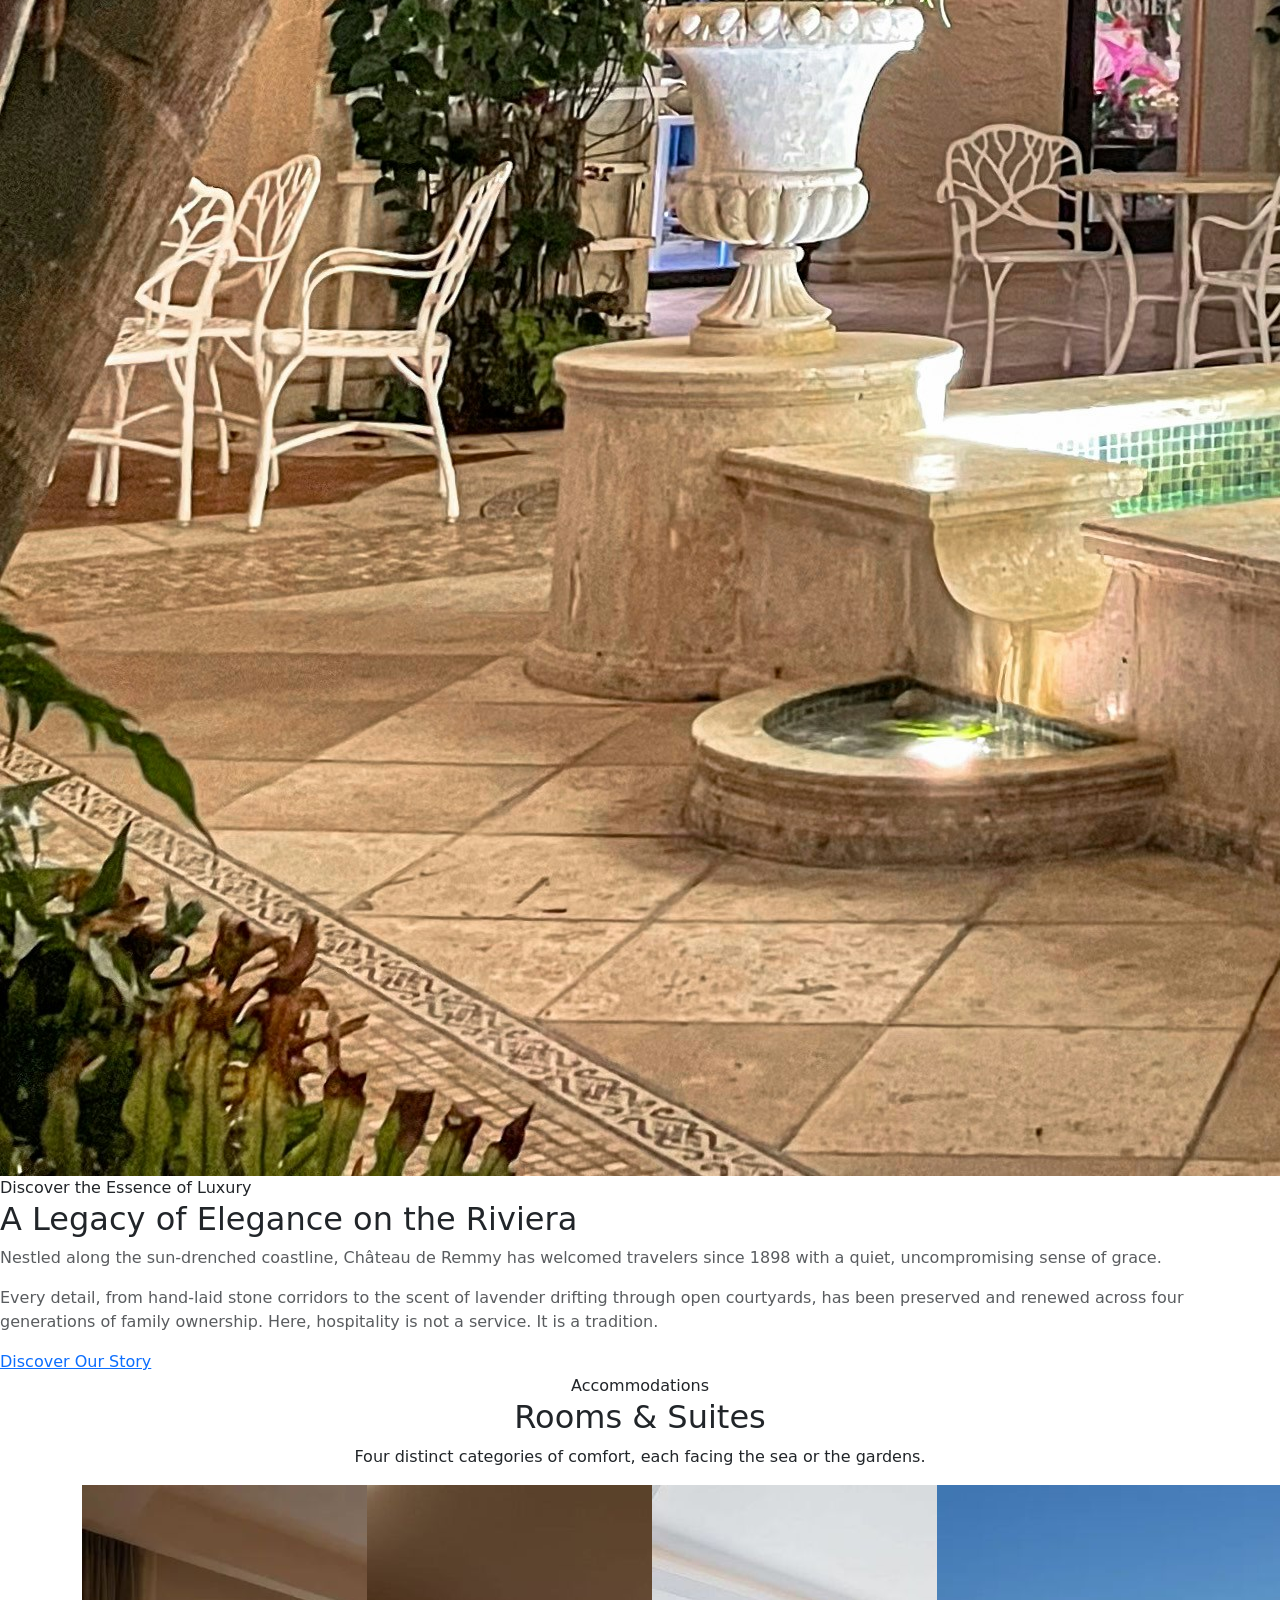
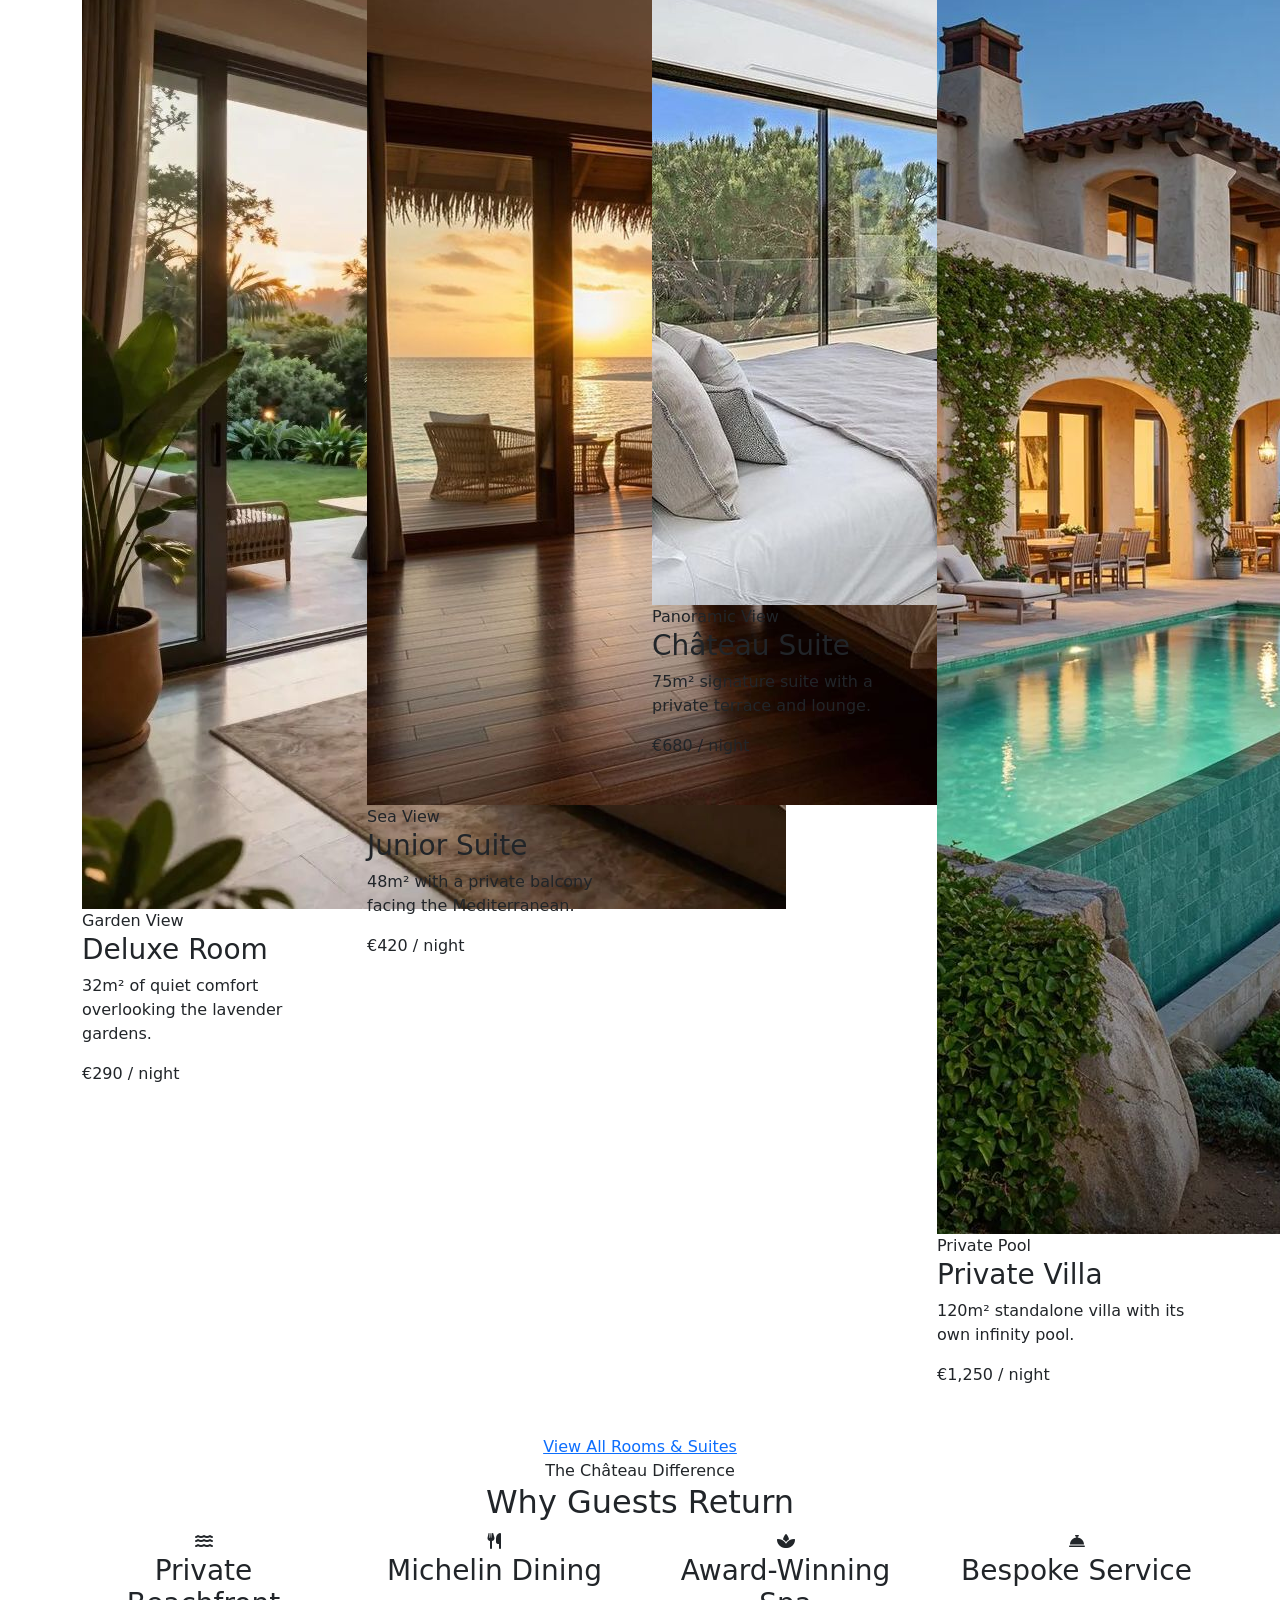
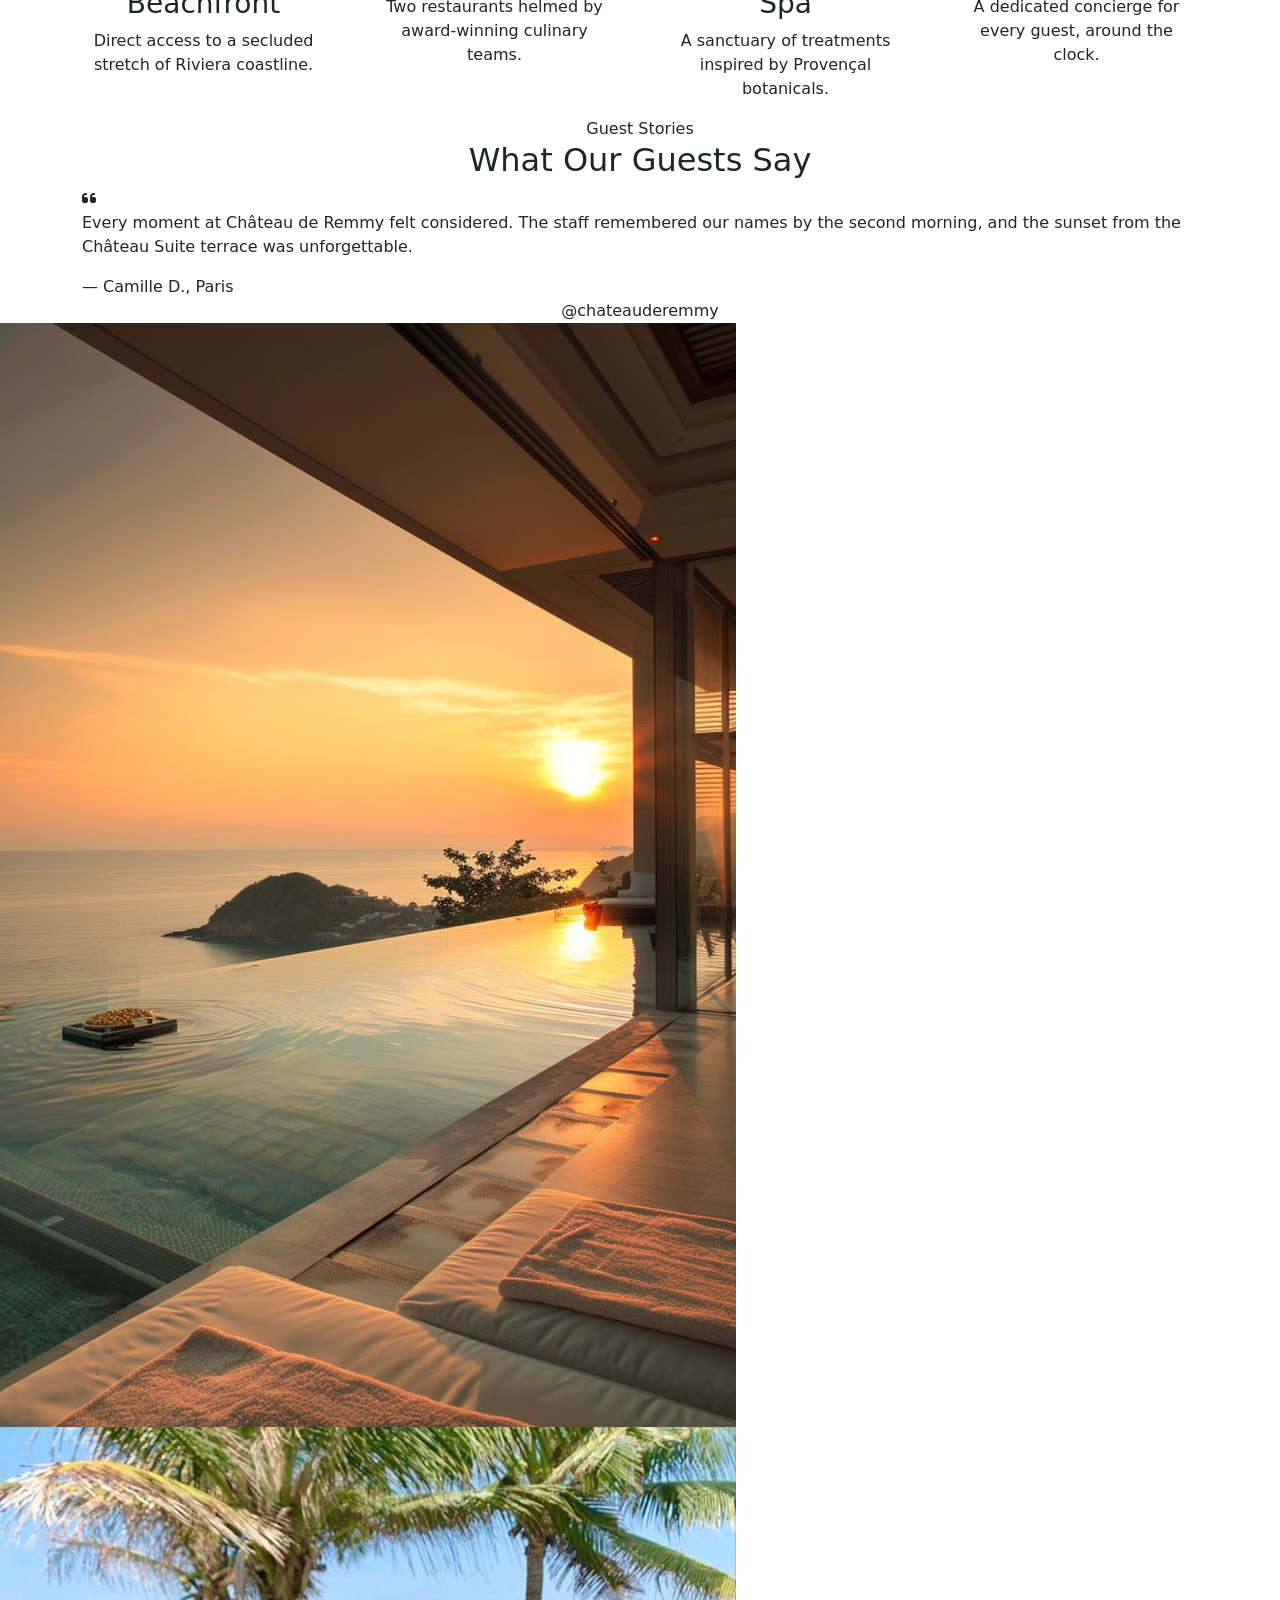
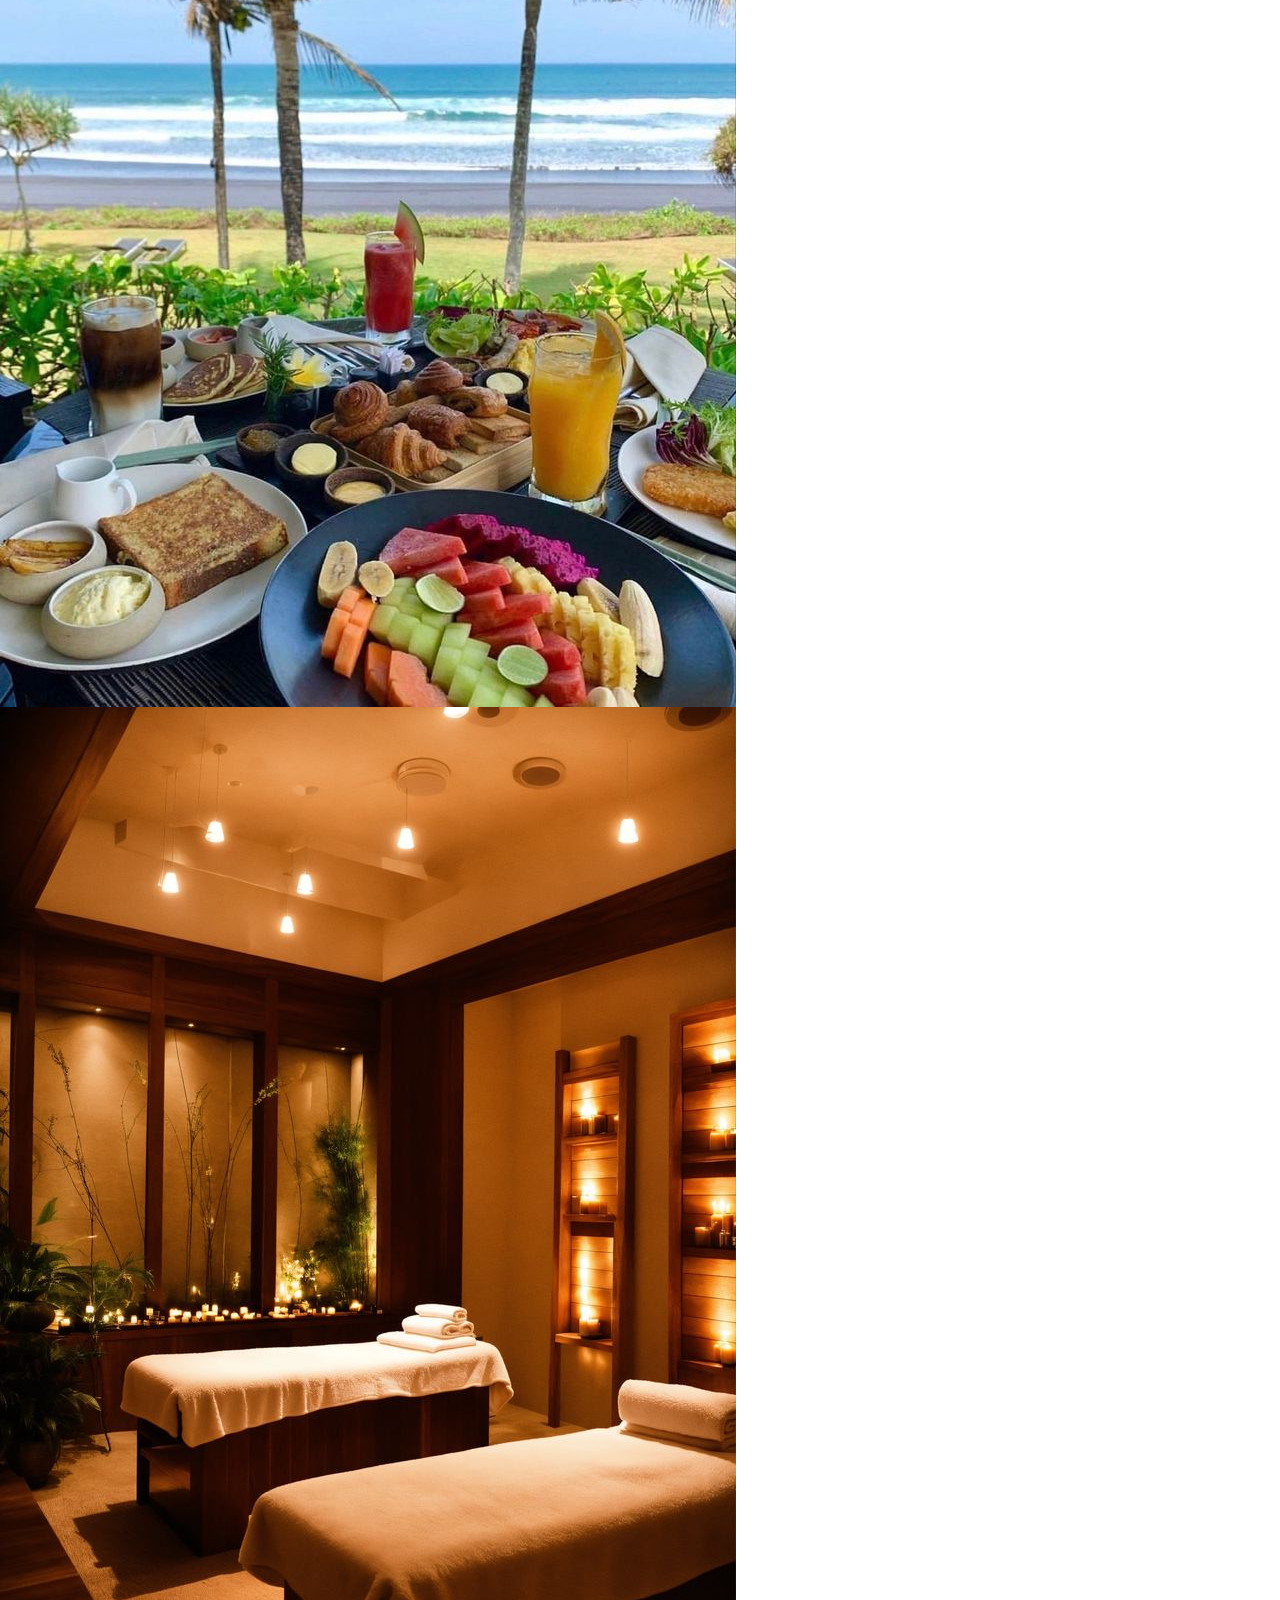
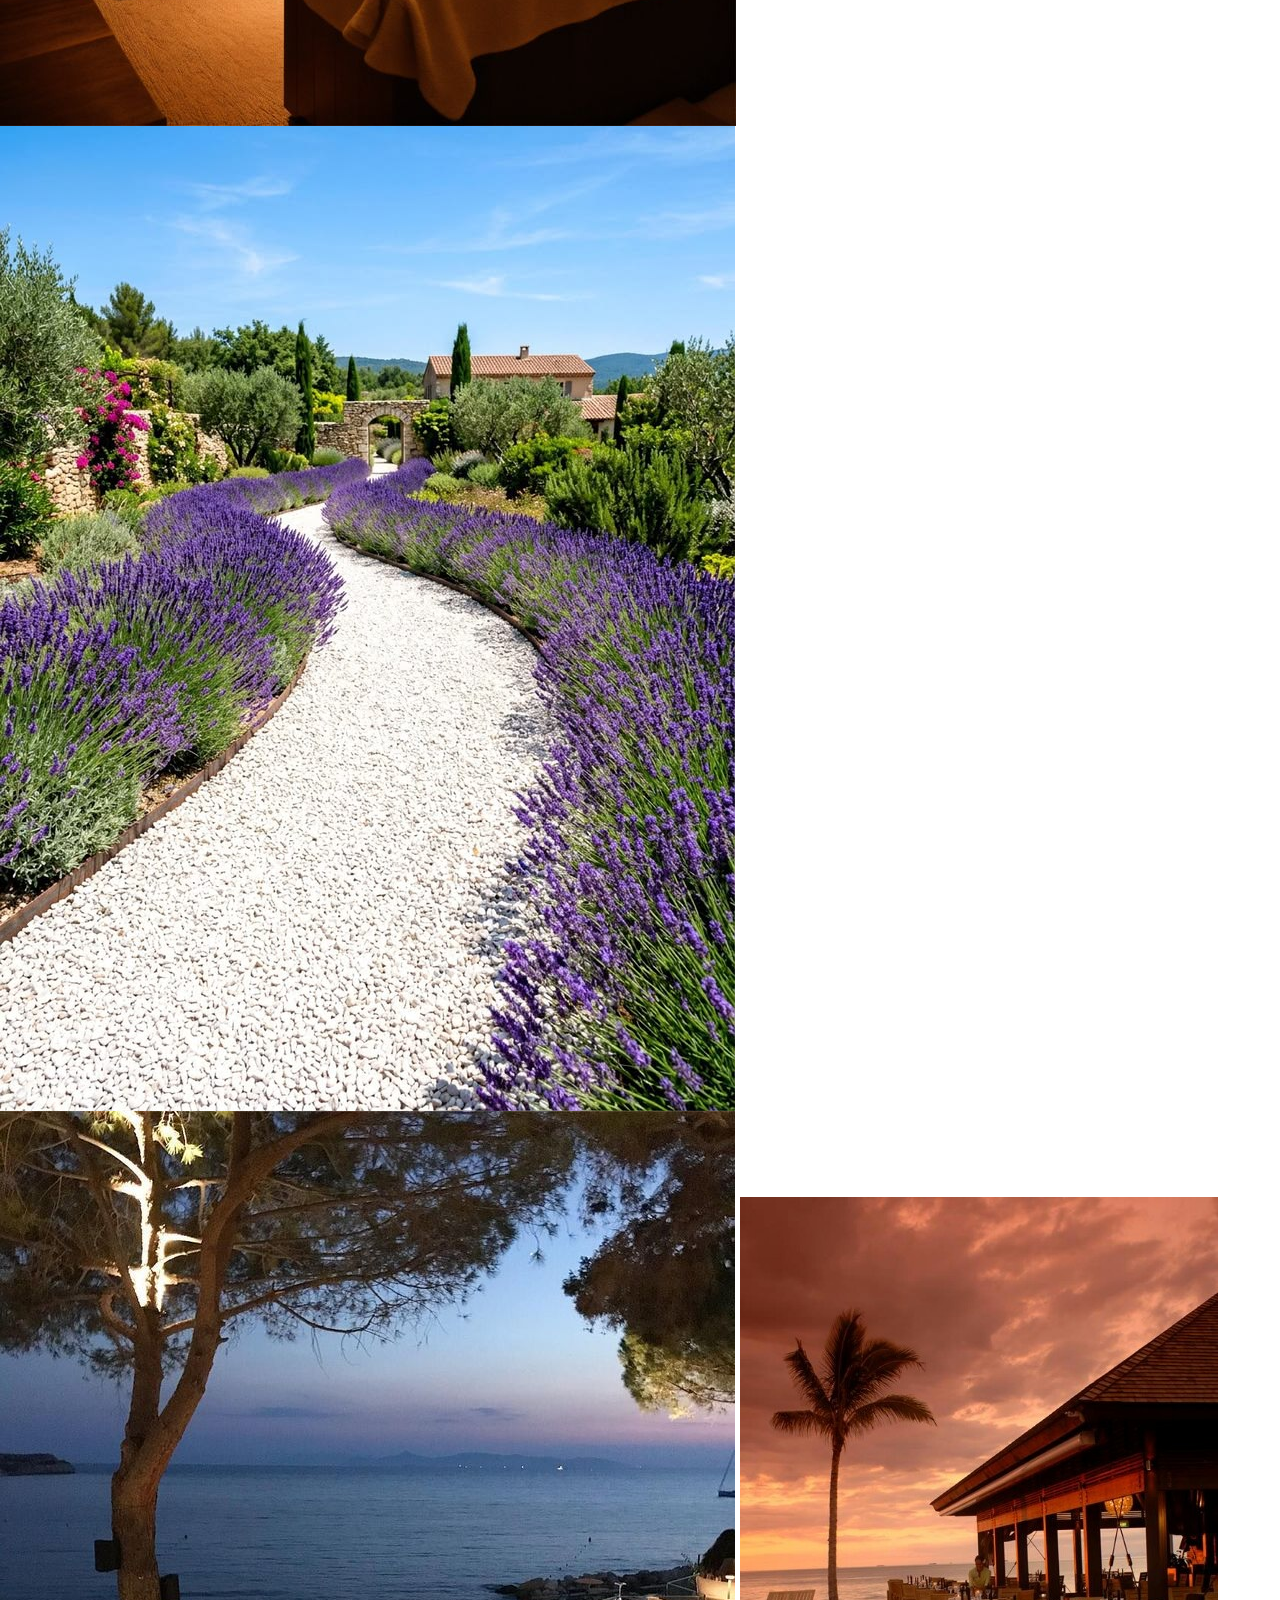
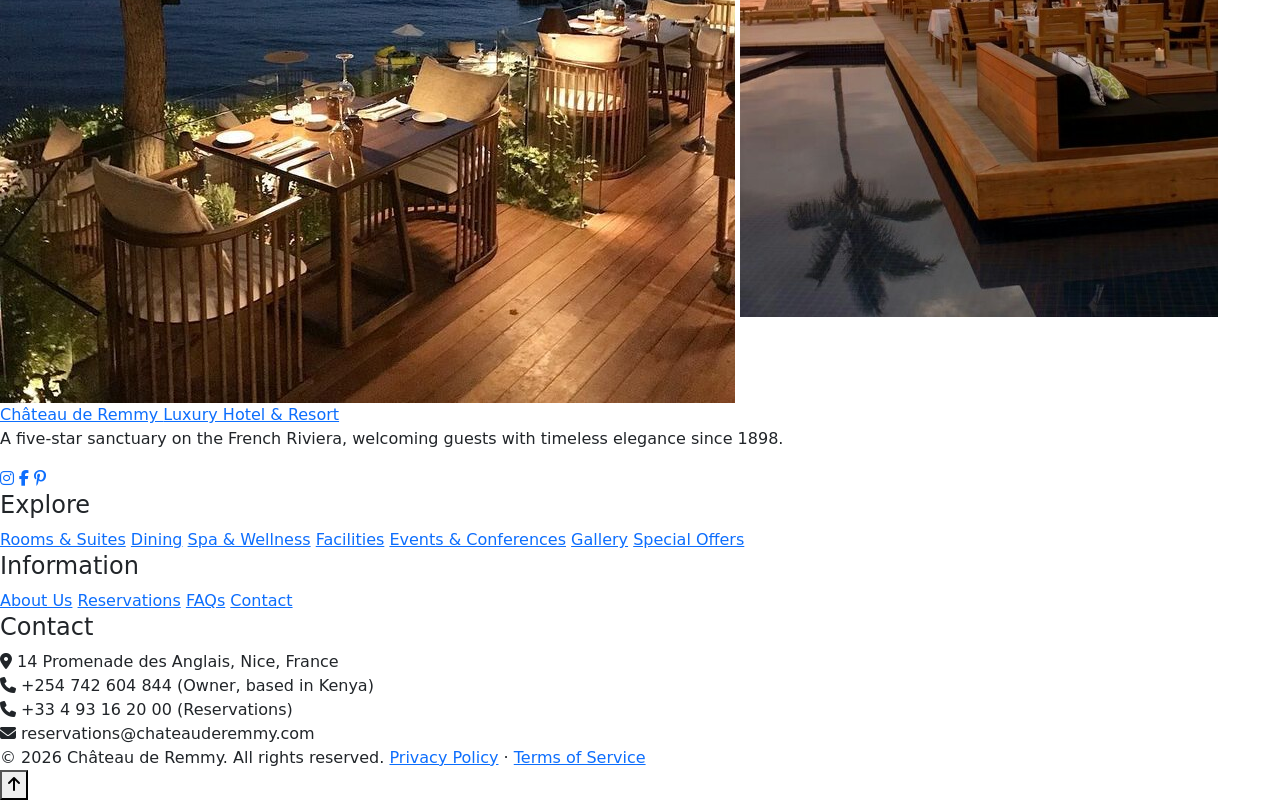
==== commit 527a9131: "Images put in index.html and css added" ====
--- a/index.html
+++ b/index.html
@@ -1,79 +1,129 @@
 <!DOCTYPE html>
 <html lang="en">
 <head>
-    <meta charset="UTF-8">
-    <meta name="viewport" content="width=device-width, initial-scale=1.0">
-    <link href="https://cdn.jsdelivr.net/npm/bootstrap@5.3.8/dist/css/bootstrap.min.css" rel="stylesheet">
-    <link rel="stylesheet" href="CSS/style.css">
-    <title>Château de Remmy | Luxury Hotel & Resort</title>
+  <meta charset="UTF-8">
+  <meta name="viewport" content="width=device-width, initial-scale=1.0">
+  <title>Château de Remmy | Luxury Hotel &amp; Resort</title>
+  <meta name="description" content="Château de Remmy is a five-star luxury hotel and resort offering elegant rooms, fine dining, a world-class spa, and unforgettable events on the French Riviera.">
+ 
+  <!-- Bootstrap CSS -->
+  <link href="https://cdn.jsdelivr.net/npm/bootstrap@5.3.3/dist/css/bootstrap.min.css" rel="stylesheet">
+ 
+  <!-- Font Awesome (needed for every fa-solid / fa-brands icon used below) -->
+  <link rel="stylesheet" href="https://cdnjs.cloudflare.com/ajax/libs/font-awesome/6.5.1/css/all.min.css">
+ 
+  <!-- Custom Stylesheet (lowercase "css" to match the actual folder name) -->
+  <link rel="stylesheet" href="css/style.css">
 </head>
 <body>
-    <!-- Navigation Bar -->
-    <a href="index.html" class="navbar-logo">Château de Remmy
-    <span>Luxury Hotel & Resort</span>
+ 
+  <!-- ══════════════════════════════════════════════════════
+       NAVBAR
+       (wrapped in <nav class="navbar-chateau"> — without this
+       wrapper none of the fixed-position / color CSS applies,
+       which is why links were invisible/misplaced before)
+  ══════════════════════════════════════════════════════ -->
+  <nav class="navbar-chateau navbar-solid">
+    <a href="index.html" class="navbar-logo">
+      Château de Remmy
+      <span>Luxury Hotel &amp; Resort</span>
     </a>
-
+ 
     <ul class="navbar-links">
-        <li><a href="rooms.html">Rooms</a></li>
-        <li><a href="dining.html">Dining</a></li>
-        <li><a href="spa.html">Spa</a></li>
-        <li><a href="events.html">Events</a></li>
-        <li><a href="facilities.html">Facilities</a></li>
-        <li><a href="gallery.html">Gallery</a></li>
-        <li><a href="offers.html">Offers</a></li>
+      <li><a href="rooms.html">Rooms</a></li>
+      <li><a href="dining.html">Dining</a></li>
+      <li><a href="spa.html">Spa</a></li>
+      <li><a href="events.html">Events</a></li>
+      <li><a href="facilities.html">Facilities</a></li>
+      <li><a href="gallery.html">Gallery</a></li>
+      <li><a href="offers.html">Offers</a></li>
     </ul>
-
-     <a href="reservations.html" class="navbar-reserve">Book Now</a>
-
-    <!-- Hero Section -->
-     <header class="hero-section">
-        <div class="hero-overlay"></div>
-        <div class="container"> 
-            <div class="hero-content">
-                <span class="section-eyebrow">Welcome to Château de Remmy</span>
-                <h1 class="hero-title">Where timeless elegance meets the sea</h1>
-                <p class="hero-text">Discover elegant suites, finedining, rejuvenating spa experiences and unforgettable hospitality in the heart of sophistication </p>
-                <a href="reservations.html" class="btn-chateau btn-chateau--filled">Reserve your stay now</a>
-                </div>
-            </div>
-     </header>
-
-    <!-- Intro page -->
-     <section class="section section--white intro">
-        <div class="intro__grid">
-            <div class="intro__image reveal">
-                <img src="images/intro.jpg" alt="Château de Remmy courtyard with fountain and flowers">
-            </div>
-            <div class="intro__text reveal">
-                <span class="section-eyebrow">Discover the Essence of Luxury</span>
-                <h2 class="section-title">A legacy of Elegance on the Riviera </h2>
-                <div class="title-divider"></div>
-                <p class="font-srif text-muted intro__lead">  Nestled along the sun-drenched coastline, Château de Remmy has welcomed travelers
-                   since 1898 with a quiet, uncompromising sense of grace.</p>
-                <p class="text-muted">Every detail, from hand-laid stone corridors to the scent of lavender drifting through
-                 open courtyards, has been preserved and renewed across four generations of family ownership.
-                  Here, hospitality is not a service. It is a tradition.
-                   </p>
-                <a href="about.html" class="btn-chateau btn-chateau--dark mt-3">Discover Our Story</a>
-            </div>
-        </div>
-     </section>
-
-    <section class="section section--cream">
-        <div classs="container text-center">
-            <span class="section eyebrow">Accomodations</span>
-            <h2 class="section-title">Rooms &amp; Suites</h2>
-            <div class="title-divider title-divider--center"></div>
-            <p class="section-subtitle mx-auto">
-                Four distinct categories of comfort, each facing the sea or the gardens.
-            </p>
-            </div>
-        <div class="container">
-            <div class="row g-4">
-
-                <div class="col-md-6 col-lg-3">
-                    <div class="car-chateau reveal">
-                         <div class="card-chateau__img-wrap">
+ 
+    <a href="reservations.html" class="navbar-reserve">Book Now</a>
+ 
+    <button class="navbar-toggler" id="navToggler" aria-label="Open menu">
+      <span></span>
+      <span></span>
+      <span></span>
+    </button>
+  </nav>
+ 
+  <!-- Mobile Drawer -->
+  <div class="drawer-overlay" id="drawerOverlay"></div>
+  <div class="navbar-drawer" id="navDrawer">
+    <a href="index.html">Home</a>
+    <a href="rooms.html">Rooms</a>
+    <a href="dining.html">Dining</a>
+    <a href="spa.html">Spa</a>
+    <a href="facilities.html">Facilities</a>
+    <a href="events.html">Events</a>
+    <a href="gallery.html">Gallery</a>
+    <a href="offers.html">Offers</a>
+    <a href="reservations.html">Reserve</a>
+    <a href="about.html">About</a>
+    <a href="contact.html">Contact</a>
+  </div>
+ 
+  <!-- ══════════════════════════════════════════════════════
+       HERO SECTION
+  ══════════════════════════════════════════════════════ -->
+  <header class="hero-section">
+    <div class="hero-overlay"></div>
+    <div class="container">
+      <div class="hero-content">
+        <span class="section-eyebrow">Welcome to Château de Remmy</span>
+        <h1 class="hero-title">Where timeless elegance meets the sea</h1>
+        <p class="hero-text">Discover elegant suites, fine dining, rejuvenating spa experiences and unforgettable hospitality in the heart of sophistication.</p>
+        <a href="reservations.html" class="btn-chateau btn-chateau--filled">Reserve Your Stay Now</a>
+      </div>
+    </div>
+  </header>
+ 
+  <!-- ══════════════════════════════════════════════════════
+       INTRO SECTION
+  ══════════════════════════════════════════════════════ -->
+  <section class="section section--white intro">
+    <div class="intro__grid">
+      <div class="intro__image reveal">
+        <img src="images/intro.jpg" alt="Château de Remmy courtyard with fountain and flowers">
+      </div>
+      <div class="intro__text reveal">
+        <span class="section-eyebrow">Discover the Essence of Luxury</span>
+        <h2 class="section-title">A Legacy of Elegance on the Riviera</h2>
+        <div class="title-divider"></div>
+        <p class="font-serif text-muted intro__lead">
+          Nestled along the sun-drenched coastline, Château de Remmy has welcomed travelers
+          since 1898 with a quiet, uncompromising sense of grace.
+        </p>
+        <p class="text-muted">
+          Every detail, from hand-laid stone corridors to the scent of lavender drifting through
+          open courtyards, has been preserved and renewed across four generations of family ownership.
+          Here, hospitality is not a service. It is a tradition.
+        </p>
+        <a href="about.html" class="btn-chateau btn-chateau--dark mt-3">Discover Our Story</a>
+      </div>
+    </div>
+  </section>
+ 
+  <!-- ══════════════════════════════════════════════════════
+       ROOM HIGHLIGHTS
+  ══════════════════════════════════════════════════════ -->
+  <section class="section section--cream">
+    <div class="container text-center">
+      <span class="section-eyebrow">Accommodations</span>
+      <h2 class="section-title">Rooms &amp; Suites</h2>
+      <div class="title-divider title-divider--center"></div>
+      <p class="section-subtitle mx-auto">
+        Four distinct categories of comfort, each facing the sea or the gardens.
+      </p>
+    </div>
+ 
+    <div class="container">
+      <div class="row g-4">
+ 
+        <div class="col-md-6 col-lg-3">
+          <div class="card-chateau reveal">
+            <div class="card-chateau__img-wrap">
               <img src="images/room-deluxe.jpg" alt="Deluxe Room with garden view" class="card-chateau__img">
             </div>
             <div class="card-chateau__body">
@@ -134,13 +184,8 @@
       </div>
     </div>
   </section>
-                    </div>
-                </div>
-            </div>
-        </div>
-
-    </section>
-     <!-- ══════════════════════════════════════════════════════
+ 
+  <!-- ══════════════════════════════════════════════════════
        WHY CHOOSE US
   ══════════════════════════════════════════════════════ -->
   <section class="section section--dark why-us">
@@ -303,11 +348,11 @@
         </div>
         <div class="footer-contact-item">
           <i class="fa-solid fa-phone"></i>
-          <span>+254 742604844 Owner based in Kenya</span>
-        </div>
-        <div  class="footer-contact-item">
-            <i class="fa-solid fa-phone"></i>
-            <span>+33 4 93 16 20 00 Reservations</span>
+          <span>+254 742 604 844 (Owner, based in Kenya)</span>
+        </div>
+        <div class="footer-contact-item">
+          <i class="fa-solid fa-phone"></i>
+          <span>+33 4 93 16 20 00 (Reservations)</span>
         </div>
         <div class="footer-contact-item">
           <i class="fa-solid fa-envelope"></i>
@@ -333,9 +378,6 @@
  
   <!-- Custom JS -->
   <script src="js/main.js"></script>
-
-
- 
-    
+ 
 </body>
 </html>
